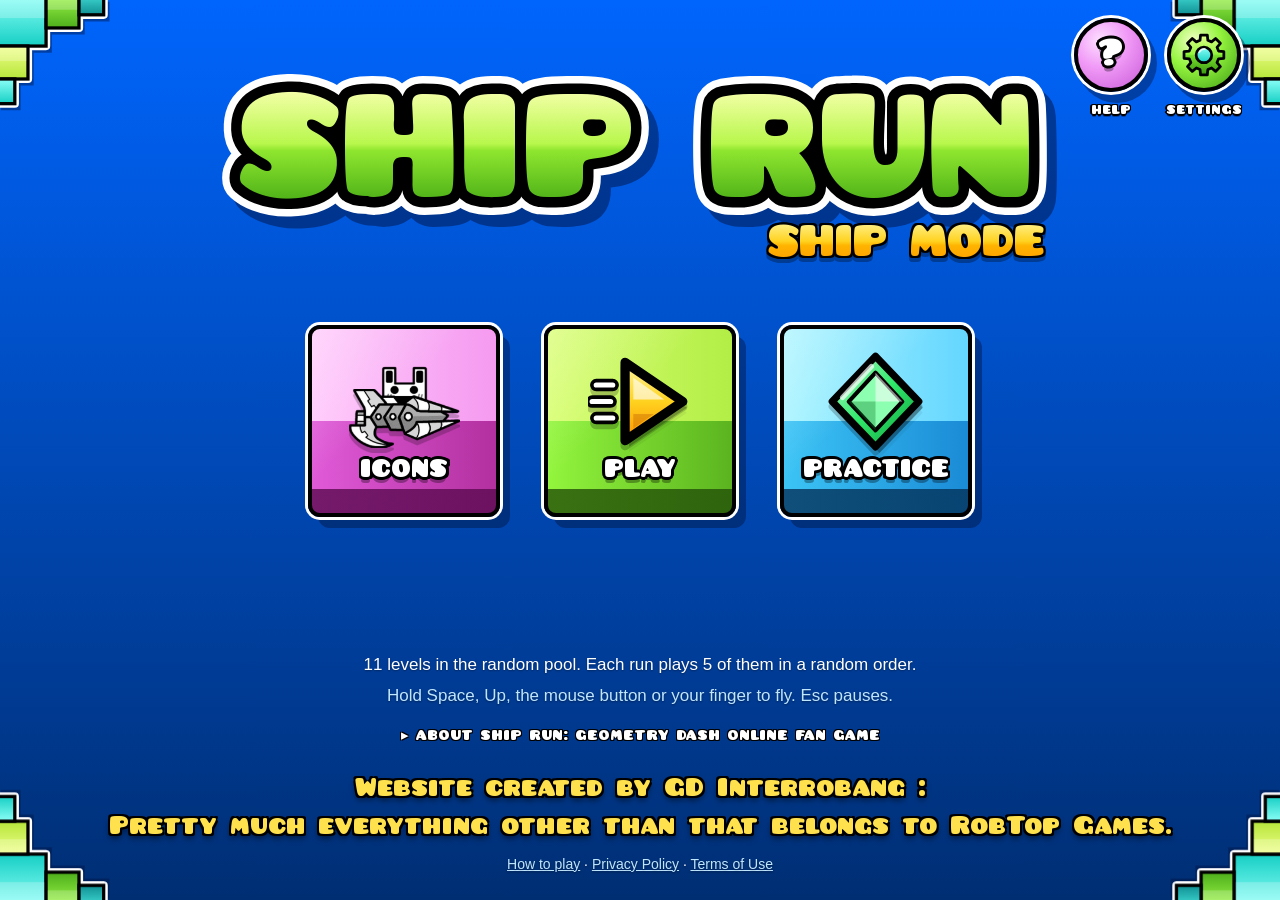
==== index.html @ 9f17880e "Original GD icons instead of SSOH; sharper High graphics - Icon kit: Geometry Dash's original cubes " ====
<!doctype html>
<html lang="en">
<head>
<meta charset="utf-8">
<meta name="viewport" content="width=device-width, initial-scale=1, viewport-fit=cover">
<title>Ship Run – Geometry Dash Online Fan Game | Play Free, No Download</title>
<meta name="description" content="Play Ship Run, a free Geometry Dash online fan game built around GD ship mode. No download, no login: play in your browser on PC, Chromebook, Mac or phone, with practice mode and a level editor.">
<meta name="keywords" content="geometry dash, geometry dash online, gd online, geometry dash unblocked, geometry dash free, play geometry dash online free, geometry dash no download, geometry dash browser game, geometry dash web version, geometry dash lite online, geometry dash ship, geometry dash ship mode, gd ship, geometry dash fan game, geo dash, games like geometry dash, geometry dash level editor online, geometry dash practice mode, geometry dash chromebook, geometry dash pc free, rhythm platformer, ship game, ship run">
<link rel="canonical" href="https://ship-run.world/">
<meta name="theme-color" content="#0065fd">
<link rel="icon" href="/favicon.ico" sizes="48x48">
<link rel="icon" href="/icon-192.png" type="image/png" sizes="192x192">
<link rel="apple-touch-icon" href="/apple-touch-icon.png">
<link rel="manifest" href="/manifest.webmanifest">
<link rel="preload" href="PUSAB___.ttf" as="font" type="font/ttf" crossorigin>
<!-- how the page looks when shared -->
<meta property="og:type" content="website">
<meta property="og:site_name" content="Ship Run">
<meta property="og:title" content="Ship Run – Geometry Dash Online Fan Game | Play Free, No Download">
<meta property="og:description" content="A free Geometry Dash online fan game built around GD ship mode. No download or login: play in your browser on PC, Chromebook or phone.">
<meta property="og:url" content="https://ship-run.world/">
<meta property="og:image" content="https://ship-run.world/og-image.png">
<meta property="og:image:width" content="1200">
<meta property="og:image:height" content="630">
<meta property="og:image:alt" content="The Ship Run main menu with the PLAY and PRACTICE buttons">
<meta name="twitter:card" content="summary_large_image">
<meta name="twitter:title" content="Ship Run – Geometry Dash Online Fan Game | Play Free, No Download">
<meta name="twitter:description" content="A free Geometry Dash online fan game built around GD ship mode. No download or login: play in your browser on PC, Chromebook or phone.">
<meta name="twitter:image" content="https://ship-run.world/og-image.png">
<!-- what search engines read about the game -->
<script type="application/ld+json">
{
  "@context": "https://schema.org",
  "@type": [
    "VideoGame",
    "WebApplication"
  ],
  "name": "Ship Run",
  "alternateName": "Ship Run: Geometry Dash online fan game",
  "url": "https://ship-run.world/",
  "description": "A free, unofficial Geometry Dash fan game built around GD ship mode. Fly random runs of levels, practice any level on its own, or build levels in the editor. Plays in the browser on PC, Chromebook, Mac and mobile, with no download or login.",
  "image": "https://ship-run.world/og-image.png",
  "genre": [
    "Rhythm platformer",
    "Arcade",
    "Platformer",
    "Music"
  ],
  "keywords": "geometry dash online, gd online, geometry dash unblocked, geometry dash free, geometry dash no download, geometry dash browser game, geometry dash ship mode, geometry dash fan game, games like geometry dash, geometry dash level editor, geometry dash practice mode, geometry dash chromebook",
  "playMode": "SinglePlayer",
  "gamePlatform": [
    "Web browser",
    "PC",
    "Chromebook",
    "Mac",
    "iOS",
    "Android"
  ],
  "applicationCategory": "GameApplication",
  "operatingSystem": "Any",
  "browserRequirements": "Requires JavaScript and HTML5 canvas",
  "inLanguage": "en",
  "isAccessibleForFree": true,
  "offers": {
    "@type": "Offer",
    "price": "0",
    "priceCurrency": "USD"
  },
  "author": {
    "@type": "Person",
    "name": "GD Interrobang"
  }
}
</script>
<script type="application/ld+json">
{
  "@context": "https://schema.org",
  "@type": "FAQPage",
  "mainEntity": [
    {
      "@type": "Question",
      "name": "Is Ship Run Geometry Dash online?",
      "acceptedAnswer": {
        "@type": "Answer",
        "text": "Ship Run is a free Geometry Dash online fan game, not the official game by RobTop Games. It plays like Geometry Dash ship mode and runs in your browser at ship-run.world."
      }
    },
    {
      "@type": "Question",
      "name": "Is Ship Run free?",
      "acceptedAnswer": {
        "@type": "Answer",
        "text": "Yes. Ship Run is completely free, with no ads, no in-app purchases and no account."
      }
    },
    {
      "@type": "Question",
      "name": "Do I need to download anything?",
      "acceptedAnswer": {
        "@type": "Answer",
        "text": "No. Ship Run is an HTML5 browser game, so there is no download, install, extension or login. It works in Chrome, Edge, Firefox and Safari."
      }
    },
    {
      "@type": "Question",
      "name": "Can I play on a Chromebook, PC, Mac or phone?",
      "acceptedAnswer": {
        "@type": "Answer",
        "text": "Yes. Ship Run runs in the browser on Chromebooks, Windows PCs, Macs, iPhones, iPads and Android phones and tablets."
      }
    },
    {
      "@type": "Question",
      "name": "Is Ship Run Geometry Dash unblocked?",
      "acceptedAnswer": {
        "@type": "Answer",
        "text": "Ship Run runs straight from ship-run.world with no download or extension, so you can play wherever that site opens. Whether a school or work network allows it depends on that network's rules."
      }
    },
    {
      "@type": "Question",
      "name": "Does it have practice mode and a level editor?",
      "acceptedAnswer": {
        "@type": "Answer",
        "text": "Yes. Practice lets you replay any level on its own, and the level editor (turn on Dev Mode in Settings) has editor layers, Edit Group, Edit Object, color triggers and testing."
      }
    }
  ]
}
</script>
<style>
/* Ship Run, Geometry Dash look: blue gradient sky, green square buttons with a
   black outline and white ring, brown GD lists and popups, gold titles, and
   Pusab for nearly all text. The Pusab font file must sit next to this file. */
@font-face {
  font-family: 'Pusab';
  src: url('PUSAB___.ttf') format('truetype');
  font-display: swap;
}
:root {
  --sky-top: #0065fd;
  --sky-bottom: #002e73;
  --gold-top: #fffbb0;
  --gold-mid: #ffd21f;
  --gold-low: #ff9500;
  --brown-a: #a1582c;
  --brown-b: #c2723e;
  --cream: #ffe7c2;
  --f-gd: 'Pusab', 'Arial Black', sans-serif;
  --f-text: 'Helvetica Neue', Helvetica, Arial, sans-serif;
  color-scheme: dark;
}
* { box-sizing: border-box; }
html, body { height: 100%; }
body {
  margin: 0; overflow: hidden; color: #fff;
  font: 16px/1.4 var(--f-text);
  background: linear-gradient(180deg, var(--sky-top) 0%, var(--sky-bottom) 100%) fixed;
}
[hidden] { display: none !important; }
button { font: inherit; color: inherit; }
h1, h2, h3, p { margin: 0; }
#app { position: relative; height: 100%; }
.screen { position: absolute; inset: 0; display: flex; flex-direction: column; min-height: 0; }
.sprite { position: absolute; width: 0; height: 0; overflow: hidden; }

/* ---------- GD text ---------- */
.gd { font-family: var(--f-gd); font-weight: normal; letter-spacing: .01em; }
.o, .gd-btn, .tile-label, .round-cap, .mode-btn, .tab, .gd-row-name, .gd-toggle, .field-label, .toast, .move-label, #palName, #selCount, #rotVal, .act-btn, .sq-btn, .set-name {
  --ow: 2px;
  color: #fff;
  text-shadow:
    var(--ow) 0 0 #000, calc(-1 * var(--ow)) 0 0 #000, 0 var(--ow) 0 #000, 0 calc(-1 * var(--ow)) 0 #000,
    calc(.72 * var(--ow)) calc(.72 * var(--ow)) 0 #000, calc(-.72 * var(--ow)) calc(.72 * var(--ow)) 0 #000,
    calc(.72 * var(--ow)) calc(-.72 * var(--ow)) 0 #000, calc(-.72 * var(--ow)) calc(-.72 * var(--ow)) 0 #000,
    0 calc(2 * var(--ow)) 0 rgba(0, 0, 0, .32);
}
.gold {
  display: inline-block; font-family: var(--f-gd); color: transparent; text-shadow: none; line-height: 1.15;
  background: linear-gradient(180deg, var(--gold-top) 0%, var(--gold-mid) 46%, #ffb300 54%, var(--gold-low) 100%);
  -webkit-background-clip: text; background-clip: text;
  filter: drop-shadow(2px 0 0 #000) drop-shadow(-2px 0 0 #000) drop-shadow(0 2px 0 #000) drop-shadow(0 -2px 0 #000) drop-shadow(0 4px 0 rgba(0,0,0,.3));
}
[data-fit] { display: inline-block; white-space: nowrap; }

/* ---------- buttons ---------- */
.gd-btn {
  font-family: var(--f-gd); font-size: 15px; line-height: 1; white-space: nowrap; cursor: pointer;
  --ow: 1.6px; padding: 10px 16px 11px; border: 3px solid #000; border-radius: 12px;
  background: linear-gradient(180deg, #c8ff70 0%, #80e22c 47%, #5ec21b 53%, #3d9612 100%);
  box-shadow: inset 0 2px 0 rgba(255,255,255,.55), inset 0 -3px 0 rgba(0,0,0,.22), 0 4px 0 rgba(0,0,0,.35);
  transition: transform .14s cubic-bezier(.3,1.7,.5,1), filter .12s;
}
.gd-btn.blue { background: linear-gradient(180deg, #c4f7ff 0%, #52d4ff 47%, #2db4f0 53%, #167dc6 100%); }
.gd-btn.red  { background: linear-gradient(180deg, #ffb7aa 0%, #ff5d47 47%, #ec3a26 53%, #ad1f0e 100%); }
.gd-btn.gray { background: linear-gradient(180deg, #ffffff 0%, #d8d8d8 47%, #bdbdbd 53%, #858585 100%); }
.gd-btn.big { font-size: 19px; padding: 13px 22px 14px; border-radius: 14px; }
.gd-btn.small { font-size: 12px; padding: 7px 11px 8px; border-radius: 10px; --ow: 1.3px; }
.gd-btn:hover, .tile:hover, .round:hover, .pal-item:hover, .mode-btn:hover, .tab:hover, .back-btn:hover { filter: brightness(1.08); }
.gd-btn:active, .round:active, .pal-item:active, .back-btn:active { transform: scale(1.1); }
:focus-visible { outline: 3px solid #fff; outline-offset: 3px; }

.round {
  --r: 84px; width: var(--r); height: var(--r); padding: 0; border-radius: 50%; cursor: pointer; flex: none;
  display: grid; place-items: center; border: 4px solid #000;
  box-shadow: 0 0 0 3px #fff, 6px 8px 0 3px rgba(0, 12, 45, .38);
  background: radial-gradient(circle at 34% 28%, #fde0ff 0%, #f19af7 42%, #c75ad7 100%);
  transition: transform .14s cubic-bezier(.3,1.7,.5,1), filter .12s;
}
.round.green { background: radial-gradient(circle at 34% 28%, #efffc2 0%, #94f43e 42%, #3e9d13 100%); }
.round.blue  { background: radial-gradient(circle at 34% 28%, #e3fbff 0%, #5bd8ff 42%, #1789cf 100%); }
.round.dark  { background: rgba(0, 0, 0, .4); box-shadow: 0 0 0 3px rgba(255,255,255,.85); }
.round svg { width: calc(var(--r) * .62); height: calc(var(--r) * .62); overflow: visible; }
.round .lbl { font-family: var(--f-gd); font-size: calc(var(--r) * .2); }
.round-wrap { display: grid; justify-items: center; gap: 10px; }
.round-cap { font-family: var(--f-gd); font-size: 13px; --ow: 1.5px; }

.back-btn { width: 70px; height: 54px; padding: 0; border: 0; background: none; cursor: pointer; flex: none; transition: transform .14s cubic-bezier(.3,1.7,.5,1); }
.back-btn svg { width: 100%; height: 100%; overflow: visible; filter: drop-shadow(4px 5px 0 rgba(0, 12, 45, .38)); }

/* ---------- menu ---------- */
#scr-menu { align-items: center; overflow: auto; }
.corner { position: fixed; width: clamp(72px, 9vw, 132px); height: clamp(72px, 9vw, 132px); pointer-events: none; z-index: 0; }
.corner.tl { top: 0; left: 0; }
.corner.tr { top: 0; right: 0; transform: scaleX(-1); }
.corner.bl { bottom: 0; left: 0; transform: scaleY(-1); }
.corner.br { bottom: 0; right: 0; transform: scale(-1, -1); }
.menu-corner-right { position: absolute; top: 18px; right: clamp(16px, 3vw, 40px); z-index: 2; display: flex; gap: 18px; }
.menu-corner-right .round { --r: 74px; }
#btnPlay .tile-icon { animation: playPulse 1.6s ease-in-out infinite; transform-origin: 50% 50%; }
@keyframes playPulse { 0%, 100% { transform: scale(1); } 50% { transform: scale(1.08); } }
.tile.blue-face .tile-face { background:
    linear-gradient(180deg, transparent 87%, rgba(4, 50, 90, .8) 87%),
    linear-gradient(135deg, rgba(255,255,255,.26) 0%, rgba(255,255,255,0) 42%),
    linear-gradient(90deg, #a9f4ff, #64d6ff) top / 100% 50% no-repeat,
    linear-gradient(90deg, #3cc4f5, #1a8bd6) bottom / 100% 50% no-repeat; }
.tile.orange-face .tile-face { background:
    linear-gradient(180deg, transparent 87%, rgba(100, 40, 4, .8) 87%),
    linear-gradient(135deg, rgba(255,255,255,.26) 0%, rgba(255,255,255,0) 42%),
    linear-gradient(90deg, #ffe08a, #ffbd4a) top / 100% 50% no-repeat,
    linear-gradient(90deg, #ffa22e, #e0700f) bottom / 100% 50% no-repeat; }
.set-list { display: grid; gap: 0; border: 4px solid #000; border-radius: 14px; overflow: hidden; }
.set-row { display: grid; grid-template-columns: auto minmax(0, 1fr); gap: 4px 14px; align-items: center; padding: 12px 14px; background: var(--brown-a); cursor: pointer; }
.set-row:nth-child(even) { background: var(--brown-b); }
.set-row + .set-row { border-top: 3px solid rgba(0,0,0,.28); }
.set-row .gd-check { grid-row: span 2; width: 38px; height: 38px; }
.set-name { font-family: var(--f-gd); font-size: 16px; --ow: 1.7px; }
.set-desc { font: 14px/1.35 var(--f-text); color: var(--cream); text-shadow: 0 1px 0 rgba(0,0,0,.45); }
.lv-grid { display: grid; grid-template-columns: 120px minmax(0, 1fr); gap: 18px; align-items: start; }
.lv-side { display: grid; gap: 8px; justify-items: center; text-align: center; }
.lv-side .gold { font-size: 20px; }
.lv-side svg { width: 64px; height: 64px; overflow: visible; }
.lv-side img { width: 70px; height: auto; image-rendering: auto; }
.lv-side .o { font-family: var(--f-gd); font-size: 12px; --ow: 1.4px; }
.lv-main { display: grid; gap: 12px; min-width: 0; }
.gd-pop.wide { width: min(760px, 100%); }
@media (max-width: 600px) { .lv-grid { grid-template-columns: minmax(0, 1fr); } .lv-side { grid-auto-flow: column; justify-content: center; gap: 18px; } }
.logo { position: relative; z-index: 1; width: min(860px, 86vw); margin-top: clamp(26px, 7vh, 70px); display: grid; }
.logo svg { width: 100%; height: auto; display: block; overflow: visible; }
.subtitle { justify-self: end; font-size: clamp(22px, 4vw, 48px); margin: -.62em 3% 0 0; }
.tiles { position: relative; z-index: 1; display: flex; flex-wrap: wrap; justify-content: center; gap: clamp(22px, 3.4vw, 54px); margin-top: clamp(28px, 6vh, 64px); padding-inline: 16px; }
.tile {
  --t: clamp(136px, 15vw, 198px); width: var(--t); height: var(--t); flex: none;
  position: relative; padding: 0; border: 0; background: none; cursor: pointer;
  transition: transform .14s cubic-bezier(.3,1.7,.5,1), filter .12s;
}
.tile:active { transform: scale(1.08); }
.tile::before { content: ''; position: absolute; inset: 0; transform: translate(10px, 11px); border-radius: 12px; background: rgba(0, 12, 45, .38); }
.tile-face {
  position: absolute; inset: 0; border-radius: 12px; border: 4px solid #000; box-shadow: 0 0 0 3px #fff; overflow: hidden;
  display: grid; grid-template-rows: minmax(0, 1fr) auto; justify-items: center; align-items: center; padding: 9% 6% 15%;
  background:
    linear-gradient(180deg, transparent 87%, rgba(35, 80, 8, .8) 87%),
    linear-gradient(135deg, rgba(255,255,255,.24) 0%, rgba(255,255,255,0) 42%),
    linear-gradient(90deg, #d8fe72, #b2ee46) top / 100% 50% no-repeat,
    linear-gradient(90deg, #93f53d, #5bb41f) bottom / 100% 50% no-repeat;
}
.tile-icon { width: 64%; height: 100%; max-height: 100%; overflow: visible; filter: drop-shadow(0 5px 0 rgba(0,0,0,.22)); }
.tile-label { font-family: var(--f-gd); font-size: calc(var(--t) * .14); --ow: calc(var(--t) * .015); line-height: 1; }
.menu-foot { position: relative; z-index: 1; margin-top: auto; padding: 36px 16px calc(26px + env(safe-area-inset-bottom, 0px)); display: grid; gap: 6px; text-align: center; font: 17px/1.45 var(--f-text); text-shadow: 0 1px 2px rgba(0,0,0,.4); }
.menu-foot .keys { color: #bfe6ff; }
h1.logo { margin-bottom: 0; font: inherit; }
.about { justify-self: center; width: min(720px, 100%); margin-top: 6px; text-align: left; }
.about summary { cursor: pointer; text-align: center; font-family: var(--f-gd); font-size: 15px; color: #fff; list-style: none; padding: 6px 0; text-shadow: 0 0 0 #000, 1px 1px 0 #000, -1px -1px 0 #000, 1px -1px 0 #000, -1px 1px 0 #000; }
.about summary::-webkit-details-marker { display: none; }
.about summary::before { content: '\25B8  '; }
.about[open] summary::before { content: '\25BE  '; }
.about[open] { background: rgba(0, 20, 60, .55); border: 2px solid rgba(255,255,255,.25); border-radius: 12px; padding: 4px 18px 12px; }
.about h2 { margin: 6px 0; font-family: var(--f-gd); font-size: 18px; color: #ffe14d; font-weight: normal; text-shadow: 0 0 0 #000, 1px 1px 0 #000, -1px -1px 0 #000, 1px -1px 0 #000, -1px 1px 0 #000; }
.about p { margin: 8px 0; font-size: 15px; }
.about a { color: #8bfff7; }
.about .small { font-size: 13px; color: #bfe6ff; }
.about ul { margin: 8px 0; padding-left: 20px; font-size: 15px; }
.about-faq { margin: 8px 0; font-size: 15px; }
.about-faq dt { font-weight: 700; color: #ffe14d; margin-top: 8px; }
.about-faq dd { margin: 2px 0 0; }
.menu-foot .foot-links { margin: 2px 0 0; font-size: 14px; }
#modalBody a { color: #8bfff7; }
#modalBody p.small { text-align: center; font-size: 14px; }
.menu-foot .foot-links a { color: #bfe6ff; }
.menu-foot .credit { margin: 10px 0 0; font-family: var(--f-gd); font-size: clamp(16px, 3.2vw, 28px); line-height: 1.35; color: #ffe14d; text-shadow: 0 0 0 #000, 2px 2px 0 #000, -2px -2px 0 #000, 2px -2px 0 #000, -2px 2px 0 #000, 0 4px 6px rgba(0,0,0,.6); overflow-wrap: anywhere; }

/* ---------- icon kit (looks like GDBrowser's) ---------- */
.tile.pink-face .tile-face { background:
    linear-gradient(180deg, transparent 87%, rgba(90, 10, 80, .8) 87%),
    linear-gradient(135deg, rgba(255,255,255,.26) 0%, rgba(255,255,255,0) 42%),
    linear-gradient(90deg, #ffc8fb, #f59af0) top / 100% 50% no-repeat,
    linear-gradient(90deg, #e05ad8, #b2309f) bottom / 100% 50% no-repeat; }
#kitTileIcon { width: 74%; height: 100%; }
#scr-icons { overflow: auto; background: radial-gradient(ellipse at 50% 30%, #a3a3a3 0%, #8a8a8a 45%, #666 100%); }
.kit-head { position: relative; display: grid; grid-template-columns: 80px minmax(0, 1fr) 80px; align-items: center; gap: 8px; padding: 14px 16px 0; }
.kit-head h2 { text-align: center; min-width: 0; }
.kit-head .gold { font-size: clamp(30px, 5vw, 54px); }
.kit-info { position: absolute; top: 14px; right: 20px; margin: 0; display: grid; gap: 4px; font: 22px/1.25 var(--f-text); color: #fff; text-shadow: 0 2px 2px rgba(0,0,0,.45); text-align: left; }
.kit-info div { white-space: nowrap; }
.kit-stage { position: relative; display: grid; place-items: center; height: 150px; margin-top: 8px; }
#kitPreview { width: min(420px, 92vw); height: 150px; display: block; }
.kit-floor { position: absolute; left: 10%; right: 10%; bottom: 2px; height: 2px; background: linear-gradient(90deg, transparent, rgba(255,255,255,.85) 20%, rgba(255,255,255,.85) 80%, transparent); }
.kit-row { display: flex; flex-wrap: wrap; justify-content: center; gap: 14px; padding: 14px 16px 0; }
.kit-row .round { --r: 58px; box-shadow: 0 0 0 2px #fff, 2px 5px 0 1px rgba(0,0,0,.3); }
.kit-gap { width: 16px; }
.round.gray { background: radial-gradient(circle at 34% 28%, #ffffff 0%, #d2d2d2 42%, #8d8d8d 100%); }
.round.cyan { background: radial-gradient(circle at 34% 28%, #e3fdff 0%, #5fe2ef 42%, #1aa4b5 100%); }
.kit-form canvas { width: 78%; height: 78%; display: block; }
.kit-main { display: flex; justify-content: center; align-items: flex-start; gap: 18px; padding: 18px 16px 10px; }
.kit-side { display: grid; gap: 12px; padding-top: 30px; }
.kit-palette { width: 74px; height: 64px; padding: 0; border: 0; background: none; cursor: pointer; transition: transform .14s cubic-bezier(.3,1.7,.5,1); }
.kit-palette svg { width: 100%; height: 100%; overflow: visible; filter: drop-shadow(2px 5px 0 rgba(0,0,0,.3)); }
.kit-palette:hover { transform: scale(1.06); }
.kit-palette[aria-pressed="true"] { transform: scale(1.1) rotate(-8deg); }
.kit-box { width: min(800px, 100%); min-width: 0; background: rgba(40, 40, 40, .72); border-radius: 8px; box-shadow: inset 0 3px 0 rgba(255,255,255,.12), 0 6px 14px rgba(0,0,0,.25); }
.kit-grid { display: grid; grid-template-columns: repeat(auto-fill, minmax(60px, 1fr)); gap: 4px; padding: 14px 18px; height: min(46vh, 420px); overflow: auto; }
.kit-icon { position: relative; aspect-ratio: 1.15; padding: 0; border: 0; border-radius: 6px; background: none; cursor: pointer; }
.kit-icon:hover { background: rgba(255,255,255,.1); }
.kit-icon[aria-pressed="true"] { background: rgba(255,255,255,.18); box-shadow: inset 0 0 0 2px rgba(255,255,255,.85); }
.kit-icon canvas { width: 100%; height: 100%; display: block; }
.kit-icon .kit-def { position: absolute; inset: auto 0 1px; font-family: var(--f-gd); font-size: 8px; text-align: center; }
.kit-colors { padding: 14px 18px 12px; display: grid; gap: 14px; justify-items: center; }
.kit-colors[hidden] { display: none; }
.kit-slots { display: flex; gap: 20px; justify-content: center; align-items: center; }
.kit-slot { position: relative; width: 40px; height: 40px; padding: 0; border: 2px solid #000; border-radius: 50%; cursor: pointer; font-family: var(--f-gd); font-size: 15px; color: #fff;
  text-shadow: 0 0 0 #000, 1px 1px 0 #000, -1px -1px 0 #000, 1px -1px 0 #000, -1px 1px 0 #000; box-shadow: inset 0 -4px 0 rgba(0,0,0,.25); }
.kit-slot[hidden] { display: none; }
.kit-swatches { display: flex; flex-wrap: wrap; justify-content: center; gap: 10px 16px; }
.kit-block { display: grid; grid-template-columns: repeat(4, 30px); gap: 4px; }
.kit-bottom { display: flex; flex-wrap: wrap; justify-content: center; gap: 4px; width: 100%; }
.kit-bottom .kit-color:nth-child(4) { margin-right: 12px; }
.kit-color { position: relative; width: 30px; height: 30px; padding: 0; border: 1px solid rgba(0,0,0,.6); border-radius: 2px; cursor: pointer; }
.kit-color:hover { filter: brightness(1.12); }
/* the corner brackets around the chosen color (and the chosen color slot) */
.kit-color[aria-pressed="true"]::after, .kit-slot[aria-pressed="true"]::after { content: ''; position: absolute; inset: -6px; border: 3px solid #fff;
  -webkit-mask: conic-gradient(at 9px 9px, transparent 75%, #000 0) 0 0 / calc(100% - 9px) calc(100% - 9px);
          mask: conic-gradient(at 9px 9px, transparent 75%, #000 0) 0 0 / calc(100% - 9px) calc(100% - 9px); }
.kit-color[aria-pressed="true"]::after { inset: -5px; border-width: 2px; }
.kit-glow { display: flex; align-items: center; gap: 8px; cursor: pointer; font-family: var(--f-gd); font-size: 13px; --ow: 1.4px; }
.kit-glow .gd-check { width: 28px; height: 28px; }
.kit-glow[hidden] { display: none; }
.kit-hint { margin: 0; font: 15px var(--f-text); color: rgba(255,255,255,.75); }
.kit-credit { margin: 0; padding: 10px 16px 30px; text-align: center; font: 15px/1.45 var(--f-text); color: #fff; text-shadow: 0 1px 2px rgba(0,0,0,.5); }
.kit-credit a { color: #e3f6ff; }
@media (max-width: 1100px) { .kit-info { position: static; justify-self: center; grid-column: 1 / -1; font-size: 16px; grid-template-columns: repeat(2, auto); gap: 2px 18px; } }
@media (max-width: 640px) {
  .kit-main { flex-direction: column; align-items: stretch; padding-top: 12px; }
  .kit-side { padding: 0; justify-content: center; }
  .kit-palette { width: 60px; height: 52px; }
  .kit-block { grid-template-columns: repeat(4, 26px); }
  .kit-color { width: 26px; height: 26px; }
  .kit-info { grid-template-columns: auto; }
}

/* ---------- pages ---------- */
.page { overflow: auto; }
.gd-head { position: relative; z-index: 2; display: grid; grid-template-columns: 80px minmax(0, 1fr) 80px; align-items: center; gap: 8px; padding: 16px 16px 4px; }
.gd-head h2 { justify-self: stretch; text-align: center; min-width: 0; }
.gd-head h2 .gold { font-size: clamp(30px, 5vw, 48px); }
.gd-head .head-side { justify-self: end; }
.page-body { position: relative; z-index: 1; width: 100%; max-width: 940px; margin: 0 auto; padding: 14px 16px 48px; display: grid; gap: 26px; align-content: start; }
.page-note { text-align: center; font: 17px/1.45 var(--f-text); text-shadow: 0 1px 2px rgba(0,0,0,.4); }

.gd-list { border: 5px solid #000; border-radius: 18px; overflow: hidden; background: var(--brown-a); box-shadow: 0 10px 0 rgba(0, 12, 45, .38); }
.gd-list-head { padding: 10px 16px 12px; text-align: center; background: linear-gradient(180deg, #e3965a, #b9672f); border-bottom: 4px solid #000; }
.gd-list-head .gold { font-size: 24px; }
.gd-row { display: flex; flex-wrap: wrap; align-items: center; gap: 12px 16px; padding: 16px 20px; background: var(--brown-a); border-bottom: 3px solid rgba(0,0,0,.28); }
.gd-row:nth-child(even) { background: var(--brown-b); }
.gd-row:last-child { border-bottom: 0; }
.gd-row-main { flex: 1 1 230px; min-width: 0; display: grid; gap: 6px; }
.gd-row-name { font-family: var(--f-gd); font-size: 24px; line-height: 1.1; overflow-wrap: anywhere; }
.gd-row-meta { font-family: var(--f-gd); font-size: 13px; color: var(--cream); text-shadow: 0 2px 0 rgba(0,0,0,.35); }
.gd-row-actions { display: flex; flex-wrap: wrap; gap: 8px; align-items: center; }
.gd-empty { padding: 28px 20px; text-align: center; font: 17px var(--f-text); }

.gd-panel {
  position: relative; display: grid; gap: 14px; padding: 24px 26px; border-radius: 24px; border: 5px solid #000;
  background: linear-gradient(180deg, #b96a3a, #9b4e22);
  box-shadow: inset 0 0 0 4px #e8a265, inset 0 0 0 8px #7a3a14, 0 10px 0 rgba(0, 12, 45, .38);
}
.gd-panel h3 { text-align: center; }
.gd-panel h3 .gold { font-size: 24px; }
.gd-panel p:not([class]) { text-align: center; font: 16px/1.45 var(--f-text); text-shadow: 0 1px 0 rgba(0,0,0,.45); }
.gd-panel .center { justify-self: center; }
.status { font-family: var(--f-gd); font-size: 14px; text-align: center; text-shadow: 1.6px 0 0 #000, -1.6px 0 0 #000, 0 1.6px 0 #000, 0 -1.6px 0 #000, 1.1px 1.1px 0 #000, -1.1px 1.1px 0 #000, 1.1px -1.1px 0 #000, -1.1px -1.1px 0 #000; }
.status[data-state="changed"] { color: #ffe14d; }
.status[data-state="same"] { color: #9dff5c; }
.btn-row { display: flex; flex-wrap: wrap; gap: 10px; justify-content: center; align-items: center; }

.gd-toggle { display: inline-flex; align-items: center; gap: 10px; font-family: var(--f-gd); font-size: 13px; cursor: pointer; --ow: 1.5px; }
.gd-check {
  appearance: none; -webkit-appearance: none; width: 30px; height: 30px; margin: 0; flex: none; cursor: pointer;
  border: 3px solid #000; border-radius: 8px; background: linear-gradient(180deg, #ffffff, #c4c4c4);
  box-shadow: inset 0 -3px 0 rgba(0,0,0,.2), 0 3px 0 rgba(0,0,0,.3);
}
.gd-check:checked {
  background:
    url("data:image/svg+xml,%3Csvg xmlns='http://www.w3.org/2000/svg' viewBox='0 0 30 30'%3E%3Cpath d='M5 15.5 L12 22.5 L25.5 6.5' fill='none' stroke='%23000' stroke-width='8.5' stroke-linecap='round' stroke-linejoin='round'/%3E%3Cpath d='M5 15.5 L12 22.5 L25.5 6.5' fill='none' stroke='%236dff3a' stroke-width='4.2' stroke-linecap='round' stroke-linejoin='round'/%3E%3C/svg%3E") center / 92% no-repeat,
    linear-gradient(180deg, #ffffff, #c4c4c4);
}
.gd-input {
  font-family: var(--f-gd); font-size: 15px; color: #fff; width: 100%; min-width: 0;
  padding: 8px 10px; border: 3px solid #000; border-radius: 10px; background: rgba(0, 0, 0, .38);
  box-shadow: inset 0 3px 0 rgba(0,0,0,.25);
}
select.gd-input { cursor: pointer; }
.gd-input option { background: #3a1b08; color: #fff; }
.field { display: grid; gap: 5px; min-width: 0; }
.field-label { font-family: var(--f-gd); font-size: 12px; --ow: 1.4px; }

/* ---------- popups ---------- */
.modal { position: fixed; inset: 0; z-index: 30; display: grid; place-items: center; padding: 16px; background: rgba(0, 0, 0, .5); }
.gd-pop { width: min(580px, 100%); max-height: calc(100vh - 32px); overflow: auto; }
.gd-pop > h2 { text-align: center; }
.gd-pop > h2 .gold { font-size: 30px; }
#modalBody { display: grid; gap: 14px; }
.gd-pop textarea { width: 100%; resize: vertical; font: 12px/1.5 ui-monospace, Menlo, Consolas, monospace; color: #fff; background: rgba(0,0,0,.4); border: 3px solid #000; border-radius: 10px; padding: 10px; }
.keys-list { display: grid; grid-template-columns: auto minmax(0, 1fr); gap: 8px 16px; align-items: baseline; }
.keys-list dt { font-family: var(--f-gd); font-size: 13px; color: #ffe14d; text-shadow: 0 2px 0 rgba(0,0,0,.4); white-space: nowrap; }
.keys-list dd { margin: 0; font: 15px/1.4 var(--f-text); text-shadow: 0 1px 0 rgba(0,0,0,.45); }
.warn-list { margin: 0; padding-left: 20px; display: grid; gap: 6px; font: 15px/1.4 var(--f-text); color: #fff3a8; text-shadow: 0 1px 0 rgba(0,0,0,.5); }
.stats-line { font-family: var(--f-gd); font-size: 13px; color: var(--cream); text-align: center; text-shadow: 1.5px 0 0 #000, -1.5px 0 0 #000, 0 1.5px 0 #000, 0 -1.5px 0 #000, 1px 1px 0 #000, -1px -1px 0 #000, 1px -1px 0 #000, -1px 1px 0 #000; }
.ok-line { font-family: var(--f-gd); font-size: 13px; color: #9dff5c; text-align: center; text-shadow: 1.5px 0 0 #000, -1.5px 0 0 #000, 0 1.5px 0 #000, 0 -1.5px 0 #000, 1px 1px 0 #000, -1px -1px 0 #000, 1px -1px 0 #000, -1px 1px 0 #000; }
body[data-screen="editor"] .toast { bottom: 250px; }
.toast {
  position: fixed; z-index: 40; left: 50%; bottom: calc(22px + env(safe-area-inset-bottom, 0px)); transform: translateX(-50%);
  max-width: calc(100% - 32px); padding: 12px 20px; border-radius: 14px; background: rgba(0, 0, 0, .75);
  font-family: var(--f-gd); font-size: 15px; line-height: 1.35; text-align: center; --ow: 1.5px; pointer-events: none;
}
body .toast.over { top: calc(10px + env(safe-area-inset-top, 0px)); bottom: auto; width: max-content; background: rgba(0, 0, 0, .9); }   /* while EDIT GROUP / EDIT OBJECT are open */
body .toast.over.under { top: auto; bottom: calc(10px + env(safe-area-inset-bottom, 0px)); }     /* placeToast(): the bottom hides fewer of their buttons */

/* ---------- hack menu (dev mode, Tab) ---------- */
#hackMenu { position: fixed; inset: 0; z-index: 900; pointer-events: none; font: 12px/1.2 Arial, Helvetica, sans-serif; color: #eee; }
#hackMenu[hidden] { display: none; }
.hk-hint { position: absolute; bottom: 8px; left: 50%; transform: translateX(-50%); margin: 0; padding: 3px 10px; background: rgba(0, 0, 0, .7); border-radius: 4px; font-size: 11px; letter-spacing: .04em; white-space: nowrap; color: #ccc; }
.hk-win { position: absolute; width: 168px; pointer-events: auto; background: rgba(24, 24, 28, .94); box-shadow: 0 4px 14px rgba(0, 0, 0, .55); border-radius: 3px; overflow: hidden; }
.hk-head { margin: 0; padding: 5px 8px; font-size: 13px; font-weight: bold; text-align: center; background: var(--hk); color: #fff; text-shadow: 0 1px 1px rgba(0, 0, 0, .5); cursor: grab; user-select: none; -webkit-user-select: none; touch-action: none; }
.hk-head:active { cursor: grabbing; }
.hk-body { display: grid; padding: 2px 0 3px; }
.hk-row { display: flex; align-items: center; justify-content: space-between; gap: 6px; width: 100%; margin: 0; padding: 3px 8px 3px 10px; border: 0; border-left: 3px solid transparent; background: none; color: #ddd; font: inherit; text-align: left; cursor: pointer; }
.hk-row:hover { background: rgba(255, 255, 255, .08); }
.hk-row i { flex: none; width: 10px; height: 10px; border: 1px solid #777; border-radius: 2px; }
.hk-row.on { border-left-color: var(--hk); color: #fff; }
.hk-row.on i { background: var(--hk); border-color: var(--hk); }
.hk-act span::before { content: '▸ '; color: var(--hk); }
.hk-in { cursor: default; }
.hk-in input { width: 58px; margin-left: auto; padding: 1px 4px; border: 1px solid #555; border-radius: 2px; background: #111; color: #fff; font: inherit; }
.hk-in b { font-weight: normal; color: #aaa; }
.hk-presets { display: grid; grid-template-columns: repeat(6, 1fr); gap: 2px; padding: 3px 8px 2px 10px; }
.hk-presets button { min-width: 0; padding: 1px 0; border: 1px solid #444; border-radius: 2px; background: #222; color: #ccc; font: 11px Arial, sans-serif; cursor: pointer; }
.hk-presets button:hover { background: #333; }
.hk-presets button.on { border-color: var(--hk); color: #fff; }

/* ---------- play ---------- */
#scr-play { background: #00225e; }
.stage { position: relative; flex: 1; min-height: 0; display: grid; place-items: center; touch-action: none; user-select: none; -webkit-user-select: none; }
.frame { position: relative; --u: 1px; cursor: pointer; }
#game { display: block; }
.hud { position: absolute; inset: 0; pointer-events: none; }
.hud-progress { position: absolute; top: calc(var(--u) * 8); left: 50%; transform: translateX(-50%); width: 46%; display: flex; align-items: center; gap: calc(var(--u) * 8); }
.progress { flex: 1; height: calc(var(--u) * 10); border: calc(var(--u) * 2.2) solid #000; border-radius: 99px; overflow: hidden; background: rgba(0, 0, 0, .45); box-shadow: 0 0 0 calc(var(--u) * 1.2) rgba(255,255,255,.8); }
.progress-fill { height: 100%; width: 0; background: linear-gradient(180deg, #c7ff8a, #59e021 55%, #34b30f); }
#hudPct { font-family: var(--f-gd); font-size: calc(var(--u) * 13); --ow: calc(var(--u) * 1.7); min-width: 3.4em; }
.hud-level { position: absolute; top: calc(var(--u) * 9); left: calc(var(--u) * 10); font-family: var(--f-gd); font-size: calc(var(--u) * 10); --ow: calc(var(--u) * 1.4); }
.hud-status { position: absolute; top: calc(var(--u) * 24); left: calc(var(--u) * 10); display: grid; justify-items: start; gap: calc(var(--u) * 3); }
.hud-labels { display: grid; justify-items: start; gap: calc(var(--u) * 2); font-family: var(--f-gd); font-size: calc(var(--u) * 8); --ow: calc(var(--u) * 1.2); opacity: .9; }
.hud-labels:empty { display: none; }
.hud-labels .hit { color: #ff6b5c; }
.hk-dot { display: block; width: calc(var(--u) * 7); height: calc(var(--u) * 7); border-radius: 50%; background: #3fe05a; box-shadow: 0 0 0 calc(var(--u) * 1.2) #000; }
.hk-dot.red { background: #ff3b3b; }
.hud-noclip { font-family: var(--f-gd); font-size: calc(var(--u) * 9); color: #ff6b5c; text-shadow: 0 0 0 #000, 1px 1px 0 #000, -1px -1px 0 #000, 1px -1px 0 #000, -1px 1px 0 #000; }
.pause-btn { position: absolute; top: calc(var(--u) * 6); right: calc(var(--u) * 8); --r: calc(var(--u) * 28); pointer-events: auto; }
.pause-btn svg { width: calc(var(--r) * .72); height: calc(var(--r) * .72); }
.overlay { position: absolute; inset: 0; display: grid; place-items: center; align-content: center; gap: calc(var(--u) * 12); padding: calc(var(--u) * 14); background: rgba(0, 0, 0, .38); cursor: default; }
.gd-dark { background: rgba(0, 0, 0, .62); border-radius: 22px; }
.pause-card, .done-card { display: grid; justify-items: center; gap: calc(var(--u) * 14); padding: calc(var(--u) * 16) calc(var(--u) * 24); width: min(calc(var(--u) * 330), 100%); }
.pause-title { font-family: var(--f-gd); font-size: calc(var(--u) * 20); --ow: calc(var(--u) * 2); }
.pause-bar { display: flex; align-items: center; gap: calc(var(--u) * 8); width: 100%; }
.pause-bar .o { font-family: var(--f-gd); font-size: calc(var(--u) * 12); }
.round-row { display: flex; justify-content: center; gap: calc(var(--u) * 18); }
.round-row .round { --r: calc(var(--u) * 52); }
.round-row .round-cap { font-size: calc(var(--u) * 9); --ow: calc(var(--u) * 1.2); }
.done-title { font-size: calc(var(--u) * 34); }
.done-line { font-family: var(--f-gd); font-size: calc(var(--u) * 13); --ow: calc(var(--u) * 1.6); }

/* ---------- editor (laid out like the Geometry Dash editor) ---------- */
#scr-editor { display: grid; grid-template-rows: minmax(0, 1fr) auto; grid-template-columns: minmax(0, 1fr); background: #000; }
.ed-view { position: relative; min-height: 0; overflow: hidden; container-type: size; }      /* its height picks the short-canvas layout further down */
#edCanvas { position: absolute; inset: 0; touch-action: none; cursor: crosshair; }
#edCanvas[data-mode="edit"] { cursor: default; }
#edCanvas[data-mode="delete"] { cursor: not-allowed; }
#edCanvas[data-mode="view"], #edCanvas[data-pan] { cursor: grab; }
.ed-ui { position: absolute; z-index: 2; }
.round.lime { background: radial-gradient(circle at 34% 28%, #fbffd0 0%, #dcf53c 42%, #84b40f 100%); }
.round.cyan { background: radial-gradient(circle at 34% 28%, #e0ffff 0%, #45e6f2 42%, #0f9fb8 100%); }
.round:disabled { filter: grayscale(.9) brightness(.62); cursor: default; transform: none; }
.ed-view .round { box-shadow: 0 0 0 3px #fff, 3px 5px 0 3px rgba(0, 0, 0, .45); }

.ed-tl { top: 14px; left: 16px; display: flex; gap: 16px; align-items: center; }
.ed-tl .round { --r: 58px; }
.ed-tl .round.small { --r: 46px; }
.ed-top { top: 16px; left: 50%; transform: translateX(-50%); width: min(500px, 36%); display: grid; gap: 6px; justify-items: center; }
#edName { font-family: var(--f-gd); font-size: 18px; max-width: 100%; overflow: hidden; text-overflow: ellipsis; white-space: nowrap; }
.ed-warn { max-width: 100%; padding: 6px 12px; border-radius: 10px; background: rgba(0,0,0,.6); font: 700 13px/1.35 var(--f-text); color: #ffe14d; text-align: center; cursor: pointer; }
.ed-tr { top: 14px; right: 16px; z-index: 3; display: flex; gap: 14px; align-items: center; }      /* over the action buttons, so pause stays reachable on any canvas */
.ed-tr .round { --r: 60px; position: relative; }
.ed-tr .round.small { --r: 40px; }
.ed-tr .round .lbl { font-size: 22px; --ow: 2px; }
.badge { position: absolute; top: -8px; right: -8px; min-width: 26px; height: 26px; padding: 0 6px; display: grid; place-items: center; border-radius: 13px; border: 3px solid #000; background: #ff4a3a; font-family: var(--f-gd); font-size: 12px; color: #fff; }

.ed-left { left: 18px; top: 100px; display: grid; gap: 16px; justify-items: center; }
.ed-left .round { --r: 52px; }
.ed-left .round.big { --r: 78px; }
.ed-left .round svg { width: calc(var(--r) * .6); height: calc(var(--r) * .6); }
.ed-left .round-cap { font-size: 11px; margin-top: -8px; }

.ed-actions { right: 16px; top: 92px; display: grid; grid-template-columns: repeat(3, 76px); gap: 9px; }
.act-btn {
  height: 60px; padding: 3px 4px; cursor: pointer; display: grid; place-items: center;
  font-family: var(--f-gd); font-size: 12.5px; line-height: 1.08; --ow: 1.5px;
  border: 3px solid #000; border-radius: 10px;
  box-shadow: inset 0 0 0 2px rgba(255,255,255,.5), inset 0 -5px 0 rgba(0,0,0,.22), 0 4px 0 rgba(0,0,0,.45);
  transition: transform .14s cubic-bezier(.3,1.7,.5,1), filter .12s;
}
.act-btn:hover { filter: brightness(1.1); }
.act-btn:active { transform: scale(1.1); }
.act-btn:disabled { filter: grayscale(.85) brightness(.6); cursor: default; transform: none; }
.c-purple { background: linear-gradient(180deg, #f0b8ff 0%, #c46ee0 50%, #9a3fbd 100%); }
.c-teal   { background: linear-gradient(180deg, #a6f6ff 0%, #2bbccc 50%, #138597 100%); }
.c-orange { background: linear-gradient(180deg, #ffd29a 0%, #f0913a 50%, #c15f14 100%); }
.c-green  { background: linear-gradient(180deg, #d4ff8f 0%, #7fd92f 50%, #4a9e16 100%); }
.c-blue   { background: linear-gradient(180deg, #b9d6ff 0%, #4e8cf2 50%, #2a5cc4 100%); }
.c-red    { background: linear-gradient(180deg, #ffb5a8 0%, #f2533f 50%, #b5241a 100%); }
.c-mauve  { background: linear-gradient(180deg, #f6cde0 0%, #bd7fa0 50%, #8d5072 100%); }
.c-slate  { background: linear-gradient(180deg, #d0dcf0 0%, #8193b8 50%, #56668c 100%); }
/* the editor layer row under GO TO LAYER: blue arrow = ALL, pink arrows step the layer, the number locks it */
.layer-row { grid-column: 1 / -1; display: flex; align-items: center; justify-content: flex-end; gap: 4px; height: 44px; }
.layer-arrow { flex: none; width: 32px; height: 42px; padding: 0; border: 0; background: none; cursor: pointer; transition: transform .14s cubic-bezier(.3,1.7,.5,1); }
.layer-arrow svg { width: 100%; height: 100%; overflow: visible; }
.layer-arrow.right svg { transform: scaleX(-1); }
.layer-arrow.all { margin-right: 4px; }
.layer-arrow:active { transform: scale(1.15); }
.layer-num { min-width: 70px; height: 40px; padding: 0 8px; cursor: pointer; border: 0; border-radius: 10px; background: rgba(0, 0, 0, .45); font-family: var(--f-gd); font-size: 22px; line-height: 1; --ow: 2px; }
.layer-num.locked { color: #ff9a1f; }
.layer-num:hover { filter: brightness(1.15); }

.ed-coords { right: 16px; bottom: 12px; font-family: var(--f-gd); font-size: 13px; --ow: 1.5px; pointer-events: none; }
/* the selection info panel: as wide as its fields (one row for most objects), wrapping when it runs out of
   room, and never wide enough to reach under the action buttons (548px = both sides of them) */
.ed-props { left: 50%; bottom: 14px; transform: translateX(-50%); display: flex; flex-wrap: wrap; align-items: flex-end; gap: 10px 12px; padding: 10px 14px 12px; width: max-content; max-width: min(840px, max(50%, calc(100% - 548px))); }
.ed-props .sel-name { font-family: var(--f-gd); font-size: 15px; align-self: center; }
.ed-props .field { width: 84px; }
.ed-props .field.wide { width: 140px; }

/* bottom panel */
.ed-panel { background: #121212; border-top: 3px solid #000; }
.ed-tabstrip {
  display: flex; align-items: flex-end; justify-content: center; gap: 6px; min-height: 50px; padding: 7px 16px 0;
  background: linear-gradient(180deg, #8d8d8d, #5f5f5f); border-bottom: 3px solid #000; position: relative;
}
.ed-tabstrip .tab {
  width: 60px; height: 42px; padding: 0; display: grid; place-items: center; cursor: pointer;
  border: 3px solid #000; border-bottom: 0; border-radius: 10px 10px 0 0;
  background: linear-gradient(180deg, #e2e2e2, #a3a3a3); box-shadow: inset 0 2px 0 rgba(255,255,255,.6);
}
.ed-tabstrip .tab[aria-pressed="true"] { background: linear-gradient(180deg, #3b3b3b, #121212); box-shadow: inset 0 2px 0 rgba(255,255,255,.18); height: 46px; margin-bottom: -3px; }
.ed-tabstrip .tab canvas { width: 30px; height: 30px; }
.strip-info { position: absolute; right: 16px; bottom: 8px; display: flex; gap: 12px; align-items: center; max-width: calc(50% - 250px); justify-content: flex-end; }
#palName { overflow: hidden; text-overflow: ellipsis; white-space: nowrap; min-width: 0; }
#palName, #rotVal, #selCount { font-family: var(--f-gd); font-size: 13px; --ow: 1.5px; }
.ed-main { display: grid; grid-template-columns: auto minmax(0, 1fr) auto; gap: 18px; align-items: center; padding: 12px 16px calc(12px + env(safe-area-inset-bottom, 0px)); }
.sq-grid { display: grid; grid-template-columns: repeat(2, 100px); gap: 10px; }
.sq-btn {
  height: 66px; position: relative; overflow: hidden; padding: 0; cursor: pointer; display: grid; place-items: center;
  font-family: var(--f-gd); font-size: 15px; line-height: 1.05; --ow: 1.8px;
  border: 3px solid #000; border-radius: 12px;
  background: linear-gradient(180deg, #d0ff86 0%, #8be034 48%, #6cc922 52%, #46a014 100%);
  box-shadow: inset 0 0 0 3px #fff, 0 4px 0 rgba(0,0,0,.6);
  transition: transform .14s cubic-bezier(.3,1.7,.5,1), filter .12s;
}
.sq-btn:hover { filter: brightness(1.08); }
.sq-btn:active { transform: scale(1.06); }
.sq-btn > svg { position: absolute; inset: 7px; width: calc(100% - 14px); height: calc(100% - 14px); opacity: .3; pointer-events: none; }
.sq-btn > span { position: relative; }
.sq-btn.mode[aria-pressed="true"] { background: linear-gradient(180deg, #b8fbff 0%, #48e3f2 48%, #26cde0 52%, #0f9fb8 100%); }
.sq-btn.toggle[aria-pressed="false"] { background: linear-gradient(180deg, #c2c2c2 0%, #8a8a8a 50%, #5c5c5c 100%); }
.ed-center { min-width: 0; width: 100%; justify-self: stretch; display: grid; justify-items: center; overflow: hidden; }
.pal-wrap { display: flex; align-items: center; gap: 10px; width: 100%; justify-content: center; }
.page-arrow { flex: none; width: 42px; height: 58px; padding: 0; border: 0; background: none; cursor: pointer; transition: transform .14s cubic-bezier(.3,1.7,.5,1); }
.page-arrow:active { transform: scale(1.15); }
.page-arrow svg { width: 100%; height: 100%; overflow: visible; }
.page-arrow.right svg { transform: scaleX(-1); }
.palette-items { display: grid; grid-template-columns: repeat(var(--cols, 5), 62px); grid-auto-rows: 62px; gap: 7px; }
.pal-item {
  width: 62px; height: 62px; padding: 0; display: grid; place-items: center; cursor: pointer;
  border: 3px solid #000; border-radius: 8px; background: linear-gradient(180deg, #b9b9b9, #7d7d7d);
  box-shadow: inset 0 0 0 2px rgba(255,255,255,.45);
  transition: transform .14s cubic-bezier(.3,1.7,.5,1);
}
.pal-item:hover { filter: brightness(1.1); }
.pal-item[aria-pressed="true"] { background: linear-gradient(180deg, #ffffff, #c9c9c9); box-shadow: inset 0 0 0 3px #26e6ff, 0 0 0 2px #26e6ff; }
.pal-item canvas { width: 46px; height: 46px; }
.ed-edit { display: grid; gap: 10px; justify-items: center; }
.move-groups { display: flex; flex-wrap: wrap; justify-content: center; gap: 6px 14px; }
.move-group { display: grid; justify-items: center; gap: 3px; }
.move-label { font-family: var(--f-gd); font-size: 10px; --ow: 1.2px; }
.move-pad { display: grid; grid-template-columns: repeat(3, 30px); grid-template-rows: repeat(3, 26px); gap: 2px 2px; }
.mv { width: 30px; height: 26px; padding: 0; display: grid; place-items: center; border-radius: 6px; border-width: 2.5px; }
.mv.up { grid-area: 1 / 2; }
.mv.left { grid-area: 2 / 1; }
.mv.right { grid-area: 2 / 3; }
.mv.down { grid-area: 3 / 2; }
.mv svg { width: calc(20px * var(--as, 1)); height: calc(20px * var(--as, 1)); overflow: visible; }
.mv.right svg { transform: rotate(90deg); }
.mv.down svg { transform: rotate(180deg); }
.mv.left svg { transform: rotate(-90deg); }
.transform-row { display: flex; gap: 8px; flex-wrap: wrap; justify-content: center; }
.tf-btn { width: 50px; height: 44px; padding: 0; display: grid; place-items: center; border-radius: 9px; }
.tf-btn svg { width: 30px; height: 30px; overflow: visible; }
.ed-note { font-family: var(--f-gd); font-size: 14px; text-align: center; padding: 10px; max-width: 520px; line-height: 1.4; }

.gd-slider { -webkit-appearance: none; appearance: none; width: 100%; height: 56px; background: transparent; cursor: pointer; margin: 0; }
.gd-slider::-webkit-slider-runnable-track { height: 16px; border: 3px solid #000; border-radius: 99px; background: linear-gradient(180deg, #2b2b2b, #5a5a5a); box-shadow: 0 0 0 3px #fff; }
.gd-slider::-webkit-slider-thumb {
  -webkit-appearance: none; width: 54px; height: 54px; margin-top: -22px; border-radius: 50%; border: 4px solid #000; box-shadow: 0 0 0 3px #fff;
  background: url("data:image/svg+xml,%3Csvg xmlns='http://www.w3.org/2000/svg' viewBox='0 0 100 100'%3E%3Cpath d='M12 50 L34 28 L34 41 L66 41 L66 28 L88 50 L66 72 L66 59 L34 59 L34 72 Z' fill='%23fff' stroke='%23000' stroke-width='7' stroke-linejoin='round'/%3E%3C/svg%3E") center / 72% no-repeat, radial-gradient(circle at 34% 28%, #efffc2, #94f43e 45%, #3e9d13);
}
.gd-slider::-moz-range-track { height: 10px; border: 3px solid #000; border-radius: 99px; background: linear-gradient(180deg, #2b2b2b, #5a5a5a); box-shadow: 0 0 0 3px #fff; }
.gd-slider::-moz-range-thumb {
  width: 46px; height: 46px; border-radius: 50%; border: 4px solid #000; box-shadow: 0 0 0 3px #fff;
  background: url("data:image/svg+xml,%3Csvg xmlns='http://www.w3.org/2000/svg' viewBox='0 0 100 100'%3E%3Cpath d='M12 50 L34 28 L34 41 L66 41 L66 28 L88 50 L66 72 L66 59 L34 59 L34 72 Z' fill='%23fff' stroke='%23000' stroke-width='7' stroke-linejoin='round'/%3E%3C/svg%3E") center / 72% no-repeat, radial-gradient(circle at 34% 28%, #efffc2, #94f43e 45%, #3e9d13);
}

/* saw size sliders */
.gd-range { -webkit-appearance: none; appearance: none; width: 130px; height: 22px; background: transparent; cursor: pointer; margin: 0; }
.gd-range::-webkit-slider-runnable-track { height: 8px; border: 2px solid #000; border-radius: 99px; background: linear-gradient(180deg, #2b2b2b, #5a5a5a); box-shadow: 0 0 0 2px #fff; }
.gd-range::-webkit-slider-thumb { -webkit-appearance: none; width: 20px; height: 20px; margin-top: -8px; border-radius: 50%; border: 3px solid #000; background: radial-gradient(circle at 35% 30%, #efffc2, #94f43e 45%, #3e9d13); }
.gd-range::-moz-range-track { height: 6px; border: 2px solid #000; border-radius: 99px; background: #444; }
.gd-range::-moz-range-thumb { width: 16px; height: 16px; border-radius: 50%; border: 3px solid #000; background: #94f43e; }
.saw-brush { display: flex; align-items: center; gap: 8px; font-family: var(--f-gd); font-size: 12px; }
.saw-brush .o { --ow: 1.4px; }
.saw-field { width: 170px !important; }
.saw-field .gd-range { width: 100%; }
/* settings choices */
.choice-row { grid-template-columns: minmax(0, 1fr) !important; cursor: default !important; }
.seg { display: flex; flex-wrap: wrap; gap: 6px; }
.set-list.choices { margin-bottom: 4px; }

/* editor pause menu */
.ed-pause {
  position: absolute; inset: 0; z-index: 25; overflow: auto;
  display: grid; grid-template-columns: minmax(0, 1fr) minmax(0, 1.25fr) minmax(0, 1fr); gap: 24px; align-items: center;
  padding: 18px 26px calc(18px + env(safe-area-inset-bottom, 0px)); background: rgba(0, 0, 0, .66);
}
.pz-left { align-self: stretch; display: grid; align-content: start; gap: 14px; min-width: 0; }
.pz-stats { display: grid; gap: 2px; font-family: var(--f-gd); font-size: 17px; line-height: 1.25; color: #ffc93a; text-shadow: 2px 0 0 #000, -2px 0 0 #000, 0 2px 0 #000, 0 -2px 0 #000, 1.4px 1.4px 0 #000, -1.4px -1.4px 0 #000, 1.4px -1.4px 0 #000, -1.4px 1.4px 0 #000; }
.pz-checks { display: grid; gap: 12px; margin-top: 10px; }
.pz-checks .gd-toggle { font-size: 16px; --ow: 1.8px; gap: 14px; }
.pz-checks .gd-check { width: 38px; height: 38px; }
.pz-center { display: grid; gap: 16px; }
.bar-btn {
  height: 66px; padding: 0 16px; cursor: pointer; display: grid; place-items: center;
  border: 4px solid #000; border-radius: 12px; box-shadow: 0 0 0 3px #fff, 0 6px 0 3px rgba(0,0,0,.45);
  background: linear-gradient(180deg, #d4ff86 0%, #8be034 48%, #6cc922 52%, #46a014 100%);
  transition: transform .14s cubic-bezier(.3,1.7,.5,1), filter .12s;
}
.bar-btn:hover { filter: brightness(1.07); }
.bar-btn:active { transform: scale(1.05); }
.bar-btn .gold { font-size: 30px; }
.pz-right { display: grid; grid-template-columns: repeat(2, minmax(0, 1fr)); gap: 10px; align-content: center; }
.pz-right .gd-btn { font-size: 13px; padding: 10px 8px 11px; white-space: normal; line-height: 1.15; }


/* color channels: the COLOR / DETAIL buttons and the channel picker */
.ch-sw { display: inline-block; width: 22px; height: 22px; flex: none; border: 2.5px solid #000; border-radius: 6px; box-shadow: inset 0 0 0 1.5px rgba(255,255,255,.55); }
.ch-chip { display: flex; align-items: center; gap: 8px; height: 40px; padding: 0 10px; cursor: pointer; border: 3px solid #000; border-radius: 10px; background: rgba(0,0,0,.38); }
.ch-chip:hover { filter: brightness(1.15); }
.ch-name { font-family: var(--f-gd); font-size: 13px; color: #fff; text-shadow: 1.4px 0 0 #000, -1.4px 0 0 #000, 0 1.4px 0 #000, 0 -1.4px 0 #000; }
.ed-props .field.ch-field { width: auto; }
.ed-props .field.sel-layer { width: auto; min-width: 50px; padding: 0; border: 0; background: none; text-align: left; cursor: pointer; }     /* click = GO TO LAYER */
.ed-props .field.sel-layer:hover .sel-val { filter: brightness(1.2); color: #ffe14d; }
.sel-val { display: flex; align-items: center; height: 32px; font-family: var(--f-gd); font-size: 15px; --ow: 1.6px; white-space: nowrap; }
.ed-props [data-open-egroup] { height: 32px; }       /* as tall as the X / Y boxes, so the panel is no taller than before */
.ed-props [data-open-egroup] .ch-name { max-width: 150px; overflow: hidden; text-overflow: ellipsis; white-space: nowrap; }
.ed-props .gd-btn.small { align-self: flex-end; }
.ed-props .sel-layers { display: none; align-self: center; align-items: center; gap: 4px; }      /* shown only on a short phone (below) */
.chp-note { text-align: center; font: 15px/1.4 var(--f-text); text-shadow: 0 1px 0 rgba(0,0,0,.45); }
.chp-named, .ch-row { display: flex; flex-wrap: wrap; gap: 8px; justify-content: center; align-items: center; }
.chp-pager { display: flex; align-items: center; gap: 8px; justify-content: center; }
.chp-pager .page-arrow { width: 34px; height: 48px; }
.chp-grid { display: grid; grid-template-columns: repeat(6, minmax(0, 1fr)); gap: 7px; flex: 1; max-width: 520px; }
.chp-btn { position: relative; display: flex; align-items: center; gap: 7px; min-width: 0; height: 42px; padding: 0 9px; cursor: pointer; border: 3px solid #000; border-radius: 10px; background: linear-gradient(180deg, #8a5a33, #6b3f1d); }
.chp-btn:hover { filter: brightness(1.12); }
.chp-btn[aria-pressed="true"] { background: linear-gradient(180deg, #b9fbff, #26cde0); }
.chp-btn[aria-pressed="true"] .ch-name { color: #fff; }
.chp-btn.used::after { content: ''; position: absolute; top: 3px; right: 3px; width: 7px; height: 7px; border-radius: 50%; background: #9dff5c; border: 1.5px solid #000; }
.chp-row { display: flex; flex-wrap: wrap; gap: 10px; justify-content: center; align-items: flex-end; }
.chp-row .field { width: 120px; }
.chp-page { text-align: center; font-family: var(--f-gd); font-size: 13px; }
.gd-btn:disabled { filter: grayscale(.9) brightness(.7); cursor: default; }

/* the SELECT COLOR window (laid out like Geometry Dash's) */
.cp-modal { z-index: 35; }
.cp-panel { width: min(980px, 100%); max-height: calc(100vh - 32px); overflow: auto; gap: 10px; padding: 18px 24px 20px; }
.cp-head { position: relative; display: grid; grid-template-columns: 90px auto minmax(0, 1fr); align-items: center; gap: 14px; }
.cp-swatch { width: 84px; height: 84px; border: 4px solid #000; border-radius: 6px; background: #fff; box-shadow: 0 0 0 3px #fff; }
.cp-info { width: 48px; height: 48px; padding: 0; border-radius: 50%; border: 4px solid #000; cursor: pointer; font: 900 28px/1 Georgia, serif; color: #fff; text-shadow: 0 2px 0 #000; background: radial-gradient(circle at 35% 30%, #c8f5ff, #1fb3f5 55%, #0b6fb8); box-shadow: 0 0 0 3px #fff; }
.cp-head h2 { text-align: left; }
.cp-head .gold { font-size: clamp(26px, 4vw, 44px); }
.cp-sub { position: absolute; right: 0; bottom: -4px; font-family: var(--f-gd); font-size: 13px; color: #ffe7c2; }
.cp-body { display: grid; grid-template-columns: minmax(0, 1fr) auto minmax(0, 1fr); gap: 18px; align-items: center; }
.cp-left, .cp-right { display: grid; gap: 14px; align-content: center; }
.cp-rgb { display: grid; grid-template-columns: repeat(3, minmax(0, 1fr)); gap: 10px; }
.cp-field { display: grid; gap: 6px; justify-items: center; }
.cp-field .gold { font-size: 20px; }
.cp-field .gd-input { text-align: center; font-size: 19px; padding: 8px 4px; background: rgba(0,0,0,.3); }
.cp-hex { max-width: 210px; justify-self: center; width: 100%; }
.cp-checks { display: grid; gap: 10px; margin-top: 6px; }
.cp-checks .gd-toggle, .cp-trig .gd-toggle, .cp-copy .gd-toggle { font-size: 14px; }
.cp-center { display: grid; justify-items: center; }
.cp-wheel { width: min(270px, 62vw); aspect-ratio: 1; }
.cp-wheel.off { opacity: .35; pointer-events: none; }
.cp-wheel canvas { width: 100%; height: 100%; display: block; touch-action: none; cursor: crosshair; }
.cp-copy { width: min(270px, 62vw); display: grid; gap: 12px; justify-items: center; padding: 12px 0; }
.cp-note { font: 14px/1.35 var(--f-text); text-align: center; text-shadow: 0 1px 0 rgba(0,0,0,.45); }
.cp-side { width: 100%; max-width: 190px; justify-self: end; font-size: 18px; }
.cp-op { display: grid; gap: 8px; justify-items: end; margin-top: 8px; }
.cp-op .gold { font-size: 20px; }
.cp-range { width: 100%; max-width: 260px; }
.cp-foot { display: grid; grid-template-columns: minmax(0, 1.3fr) auto minmax(0, 1fr); grid-template-areas: "fade ok chan" "trig trig chan"; gap: 12px 18px; align-items: center; }
.cp-fade { grid-area: fade; display: flex; flex-wrap: wrap; align-items: center; gap: 8px 10px; }
.cp-fade .gold { font-size: 20px; }
.cp-fade .gd-input { width: 90px; text-align: center; font-size: 18px; }
.cp-ok { grid-area: ok; min-width: 120px; }
.cp-chan { grid-area: chan; display: grid; gap: 6px; justify-items: center; }
.cp-chan-head { display: flex; align-items: center; gap: 10px; }
.cp-chan-head .gold { font-size: 22px; }
.cp-plus { width: 40px; height: 40px; padding: 0; border-radius: 50%; border: 3px solid #000; cursor: pointer; font: 900 26px/1 Arial, sans-serif; color: #fff; text-shadow: 0 2px 0 #000; background: radial-gradient(circle at 35% 30%, #c8f5ff, #1fb3f5 55%, #0b6fb8); box-shadow: 0 0 0 2px #fff; }
.cp-id { display: flex; align-items: center; gap: 8px; }
.cp-id .gd-input { width: 96px; text-align: center; font-size: 20px; }
.cp-arrow { width: 40px; height: 44px; padding: 0; border: 0; background: none; cursor: pointer; }
.cp-arrow svg { width: 100%; height: 100%; overflow: visible; }
.cp-arrow.left svg { transform: scaleX(-1); }
.cp-arrow:active { transform: scale(1.15); }
.cp-chan-head { position: relative; }
.cp-menu { position: absolute; bottom: calc(100% + 6px); left: 50%; transform: translateX(-50%); z-index: 5; display: grid; grid-template-columns: 1fr 1fr; gap: 6px; padding: 10px; width: 210px;
  background: #8a4a1c; border: 3px solid #000; border-radius: 12px; box-shadow: 0 0 0 2px #e8a25a, 0 8px 18px rgba(0,0,0,.5); }
.cp-menu[hidden] { display: none; }
.cp-menu [data-cpfree], .cp-menu-title { grid-column: 1 / -1; }
.cp-menu-title { justify-self: center; font-family: var(--f-gd); font-size: 12px; margin-top: 2px; }
.cp-menu .gd-btn { width: 100%; }
.cp-menu .gd-btn[aria-pressed="true"] { background: linear-gradient(#8bfff7, #16cfc4); }
.cp-idname { display: flex; align-items: center; gap: 6px; font-family: var(--f-gd); font-size: 12px; }
.cp-idname .ch-sw { width: 16px; height: 16px; border-width: 2px; }
.cp-trig { grid-area: trig; display: flex; flex-wrap: wrap; gap: 10px 22px; }
@media (max-width: 820px) {
  .cp-body { grid-template-columns: minmax(0, 1fr); }
  .cp-right { grid-template-columns: repeat(3, minmax(0, 1fr)); }
  .cp-side { justify-self: stretch; max-width: none; font-size: 14px; padding-inline: 6px; }
  .cp-op { grid-column: 1 / -1; justify-items: center; }
  .cp-foot { grid-template-columns: minmax(0, 1fr); grid-template-areas: "fade" "chan" "trig" "ok"; justify-items: center; }
  .cp-ok { justify-self: center; }
  .cp-head { grid-template-columns: 64px auto minmax(0, 1fr); }
  .cp-swatch { width: 60px; height: 60px; }
  .cp-sub { position: static; grid-column: 1 / -1; text-align: center; }
}
/* the alpha trigger window */
.al-grid { display: grid; gap: 16px; }
.al-row { display: flex; flex-wrap: wrap; align-items: center; gap: 10px 14px; }
.al-row .gold { font-size: 20px; }
.al-num { width: 90px !important; text-align: center; }
.al-range { flex: 1; min-width: 160px; width: auto; }
.al-note { font-family: var(--f-gd); font-size: 12px; color: var(--cream); }
/* the EDIT GROUP window: brown panel, gold titles, cyan / pink / green arrows, buttons down the right */
.eg-modal { z-index: 29; --top: max(16px, calc(50vh - 270px)); align-items: start; padding-top: var(--top); }   /* under #modal, so the [i] INFO popup shows over it */
/* a fixed top (not centred), so the buttons on the right stay put when EXTRA / EXTRA2 change the height */
.eg-wrap { display: flex; align-items: flex-start; gap: 14px; max-width: 100%; max-height: calc(100vh - 16px - var(--top)); }
.eg-panel { width: min(800px, calc(100vw - 172px)); max-height: calc(100vh - 16px - var(--top)); overflow: auto; gap: 12px; padding: 20px 24px 18px; justify-items: center; }
.eg-panel .gold { font-size: 22px; }
.eg-info { position: absolute; top: 12px; right: 12px; width: 42px; height: 42px; font-size: 24px; }
.eg-title { display: flex; align-items: center; justify-content: center; gap: 10px; }
.eg-plus { width: 32px; height: 32px; font-size: 22px; }
.eg-top { display: flex; flex-wrap: wrap; justify-content: center; gap: 10px 28px; padding: 0 40px; }
.eg-field { display: grid; gap: 6px; justify-items: center; }
.eg-step { display: flex; align-items: center; gap: 6px; }
.eg-arrow { flex: none; width: 34px; height: 46px; padding: 0; border: 0; background: none; cursor: pointer; transition: transform .14s cubic-bezier(.3,1.7,.5,1); }
.eg-arrow svg { width: 100%; height: 100%; overflow: visible; }
.eg-arrow.right svg { transform: scaleX(-1); }
.eg-arrow:active { transform: scale(1.15); }
/* line-height = the box's height: any less and Chrome cuts off the tops of Pusab's digits in a box (0 looks like U) */
.eg-num {
  width: 84px; height: 48px; line-height: 48px; padding: 0 4px; text-align: center; font-family: var(--f-gd); font-size: 22px; color: #fff;
  border: 0; border-radius: 10px; background: rgba(60, 22, 4, .55); -moz-appearance: textfield; appearance: textfield;
  text-shadow: 1.6px 0 0 #000, -1.6px 0 0 #000, 0 1.6px 0 #000, 0 -1.6px 0 #000, 1.1px 1.1px 0 #000, -1.1px -1.1px 0 #000, 1.1px -1.1px 0 #000, -1.1px 1.1px 0 #000;
}
.eg-num::-webkit-outer-spin-button, .eg-num::-webkit-inner-spin-button { -webkit-appearance: none; margin: 0; }
.eg-num::placeholder { color: rgba(255, 255, 255, .45); font-size: 13px; text-shadow: none; }
.eg-num.small { width: 66px; height: 34px; line-height: 34px; font-size: 15px; }
.eg-add { display: flex; flex-wrap: wrap; align-items: center; justify-content: center; gap: 10px 14px; }
.eg-off { display: grid; justify-items: center; gap: 3px; }
.eg-panel .eg-off .gold, .eg-panel .eg-small .gold { font-size: 14px; }
.eg-panel .eg-btn .gold { font-size: 16px; }
.eg-panel .eg-btn.small .gold { font-size: 12px; }
.eg-groups { width: 100%; min-height: 90px; display: flex; flex-wrap: wrap; align-content: flex-start; gap: 8px; padding: 12px; border-radius: 16px; background: rgba(60, 22, 4, .32); }
.eg-chip {
  min-width: 54px; height: 30px; padding: 0 12px; cursor: pointer; font-family: var(--f-gd); font-size: 14px; --ow: 1.4px;
  border: 3px solid #000; border-radius: 8px; box-shadow: 0 3px 0 rgba(0,0,0,.3);
  background: linear-gradient(180deg, #ffffff 0%, #d8d8d8 47%, #bdbdbd 53%, #858585 100%);
}
.eg-chip.parent { background: linear-gradient(180deg, #ffe0fc 0%, #ff8cf0 50%, #d94fc8 100%); }
.eg-chip.some { opacity: .5; }
.eg-chip:hover { filter: brightness(1.08); }
.eg-ordch { display: flex; gap: 24px; justify-content: center; }
.eg-small { display: flex; align-items: center; gap: 8px; }
.eg-zhead { display: flex; align-items: center; justify-content: center; gap: 10px; }
.eg-zstep { width: 30px; height: 30px; padding: 0; border: 3px solid #000; border-radius: 8px; cursor: pointer; font: 900 20px/1 Arial, sans-serif; color: #fff; text-shadow: 0 2px 0 #000; }
.eg-zstep[data-egzstep="-1"] { background: radial-gradient(circle at 35% 30%, #ffd0c8, #ff5d47 55%, #ad1f0e); }
.eg-zstep[data-egzstep="1"] { background: radial-gradient(circle at 35% 30%, #efffc2, #94f43e 55%, #3e9d13); }
.eg-tile { font: 15px var(--f-text); color: var(--cream); text-shadow: 0 1px 0 rgba(0,0,0,.5); }
.eg-zrow { display: flex; flex-wrap: wrap; justify-content: center; gap: 7px; }
.eg-z { min-width: 50px; padding: 8px 6px 9px; }
.eg-z.wide { min-width: 100px; }
.eg-z[aria-pressed="true"], .eg-side-btn[aria-pressed="true"] { background: linear-gradient(180deg, #b8fbff 0%, #48e3f2 48%, #26cde0 52%, #0f9fb8 100%); }
.eg-ok { min-width: 130px; margin-top: 2px; }
.eg-side { flex: none; display: grid; gap: 12px; width: 124px; }
.eg-side-btn { width: 100%; padding: 12px 6px; }
.eg-side-btn .gold { font-size: 16px; }
.eg-side-btn:disabled { filter: grayscale(1) brightness(.55); }
.eg-flags { width: 100%; display: grid; grid-template-columns: repeat(3, minmax(0, 1fr)); gap: 12px 16px; }
.eg-flag { font-size: 12px; }
.eg-flag.off { opacity: .45; cursor: default; }
.eg-flag.off .gd-check { cursor: default; }
.eg-note { font: 14px/1.4 var(--f-text); text-align: center; color: var(--cream); text-shadow: 0 1px 0 rgba(0,0,0,.5); }
.gd-check:indeterminate {
  background: url("data:image/svg+xml,%3Csvg xmlns='http://www.w3.org/2000/svg' viewBox='0 0 30 30'%3E%3Cpath d='M7 15 H23' stroke='%23000' stroke-width='8' stroke-linecap='round'/%3E%3Cpath d='M7 15 H23' stroke='%236dff3a' stroke-width='4' stroke-linecap='round'/%3E%3C/svg%3E") center / 92% no-repeat,
    linear-gradient(180deg, #ffffff, #c4c4c4);
}
@media (max-width: 760px) {
  .eg-modal { --top: 16px; }
  .eg-wrap { flex-direction: column; align-items: stretch; gap: 10px; overflow: auto; width: 100%; }
  .eg-panel { width: 100%; max-height: none; overflow: visible; padding: 16px 12px 14px; }
  .eg-side { order: -1; width: auto; grid-template-columns: repeat(5, minmax(0, 1fr)); gap: 6px; }
  .eg-side-btn { padding: 8px 2px; }
  .eg-side-btn .gold { font-size: 11px; }
  .eg-info { top: 10px; right: 10px; width: 36px; height: 36px; font-size: 20px; }
  .eg-top { padding: 0 46px 0 0; gap: 8px 12px; }      /* clear of the [i] button by 12px */
  .eg-panel .gold { font-size: 17px; }
  .eg-num { width: 62px; height: 42px; line-height: 42px; font-size: 18px; }
  .eg-arrow { width: 26px; height: 38px; }
  .eg-flags { grid-template-columns: repeat(2, minmax(0, 1fr)); }
  .eg-z { min-width: 44px; }
}
/* the EDIT OBJECT window: BASE / DETAIL above it, then SPECIAL, the channel pages and RECENT, like Geometry Dash's */
.eo-modal { z-index: 29; --cell: clamp(30px, min(5.4vh, 3.5vw), 58px); }
.eo-wrap { display: grid; grid-template-columns: auto auto; grid-template-areas: "kind ." "panel side"; gap: 12px 14px; align-items: start; max-width: 100%; }
.eo-base {
  grid-area: kind; justify-self: start; min-width: calc(var(--cell) * 4.4); padding: calc(var(--cell) * .2) 22px calc(var(--cell) * .24);
  font-size: calc(var(--cell) * .62); --ow: 2.4px; border-radius: 14px;
  background: linear-gradient(180deg, #ffe0fc 0%, #ff94f2 47%, #f070e2 53%, #c444b2 100%);
}
.eo-base.only, .eo-base.only:hover { cursor: default; filter: grayscale(1) brightness(.6); }     /* nothing selected has a detail color */
.eo-base.only:active { transform: none; }
.eo-panel { grid-area: panel; max-height: calc(100vh - 32px - var(--cell) * 1.4); overflow: auto; gap: 12px; padding: 16px 22px 18px; }
.eo-side { grid-area: side; }
.eo-head { display: grid; grid-template-columns: auto minmax(0, 1fr) auto; align-items: center; gap: 14px; }
.eo-head h2 { min-width: 0; text-align: center; }
.eo-head .gold { font-size: calc(var(--cell) * .82); }
.eo-hsv-btn {
  position: relative; width: calc(var(--cell) * 1.4); height: calc(var(--cell) * 1.4); padding: 0; display: grid; place-items: center; align-content: center; gap: 5px;
  font-size: calc(var(--cell) * .36); border-radius: 10px;
}
.eo-hsv-bar { position: relative; width: 70%; height: 8px; border: 2px solid #000; border-radius: 4px; background: #2d8a0e; }
.eo-hsv-bar::after { content: ''; position: absolute; left: 50%; top: -6px; width: 5px; height: 16px; transform: translateX(-50%); border: 1.5px solid #000; border-radius: 2px; background: #fff; }
.eo-hsv-btn.on::after { content: ''; position: absolute; top: -6px; right: -6px; width: 14px; height: 14px; border-radius: 50%; border: 2.5px solid #000; background: #52e8ff; }
.eo-info { width: calc(var(--cell) * .95); height: calc(var(--cell) * .95); font-size: calc(var(--cell) * .55); }
.eo-board { display: grid; grid-template-columns: auto auto auto; justify-content: center; padding: 10px 4px 14px; border-radius: 18px; background: rgba(60, 22, 4, .32); }
.eo-sec { display: grid; gap: 8px; justify-items: center; align-content: start; padding: 0 calc(var(--cell) * .3); }
.eo-sec + .eo-sec { border-left: 3px solid rgba(60, 22, 4, .35); }
.eo-sec-title { height: calc(var(--cell) * .8); display: flex; align-items: center; justify-content: center; gap: calc(var(--cell) * .3); }
.eo-sec-title .gold { font-size: calc(var(--cell) * .44); white-space: nowrap; }
.eo-arrow { width: calc(var(--cell) * .7); height: calc(var(--cell) * .7); }
.eo-g3, .eo-g7 { display: grid; gap: calc(var(--cell) * .22); }
.eo-g3 { grid-template-columns: repeat(3, var(--cell)); }
.eo-g7 { grid-template-columns: repeat(7, var(--cell)); }
.eo-ch {
  position: relative; width: var(--cell); height: var(--cell); padding: 0; display: grid; place-items: center; align-content: center; gap: 1px; cursor: pointer;
  border: 3px solid #000; border-radius: 9px; font-family: var(--f-gd); line-height: 1;
  box-shadow: inset 0 3px 0 rgba(255,255,255,.3), inset 0 -3px 0 rgba(0,0,0,.18), 0 3px 0 rgba(0,0,0,.3);
}
.eo-ch .eo-n { font-size: calc(var(--cell) * .34); --ow: 1.5px; }
.eo-ch .eo-op { font-size: calc(var(--cell) * .2); --ow: 1.1px; }
.eo-ch.light .eo-n, .eo-ch.light .eo-op { color: #000; text-shadow: none; }
.eo-ch:hover { filter: brightness(1.12); }
.eo-ch:active { transform: scale(1.08); }
.eo-ch.blend::before { content: ''; position: absolute; top: 3px; left: 3px; width: 7px; height: 7px; border-radius: 50%; border: 1.5px solid #000; background: #fff; }
.eo-ch[aria-pressed="true"]::after {
  content: ''; position: absolute; inset: -9px; pointer-events: none; --b: 4px; --l: 14px;
  background:
    linear-gradient(#fff 0 0) left top / var(--l) var(--b), linear-gradient(#fff 0 0) left top / var(--b) var(--l),
    linear-gradient(#fff 0 0) right top / var(--l) var(--b), linear-gradient(#fff 0 0) right top / var(--b) var(--l),
    linear-gradient(#fff 0 0) left bottom / var(--l) var(--b), linear-gradient(#fff 0 0) left bottom / var(--b) var(--l),
    linear-gradient(#fff 0 0) right bottom / var(--l) var(--b), linear-gradient(#fff 0 0) right bottom / var(--b) var(--l);
  background-repeat: no-repeat; filter: drop-shadow(0 0 1.5px #000);
}
.eo-ch.off { opacity: .32; cursor: default; filter: none; transform: none; }
.eo-ch.empty { cursor: default; border-color: rgba(40, 12, 0, .35); background: rgba(60, 22, 4, .45); box-shadow: inset 0 3px 0 rgba(0,0,0,.15); }
.eo-ch.empty:hover { filter: none; }
.eo-d { background: linear-gradient(180deg, #b48b77, #8f6552); }
.eo-foot { display: grid; grid-template-columns: minmax(0, 1fr) auto minmax(0, 1fr); align-items: center; gap: 12px 18px; }
.eo-free { display: flex; align-items: center; gap: 14px; }
.eo-panel .eg-off .gold { font-size: 14px; }
.eo-panel .eg-btn .gold { font-size: 16px; }
.eo-ok { min-width: 130px; }
.eo-cur { display: flex; align-items: center; justify-content: flex-end; gap: 14px; min-width: 0; }
.eo-cur .gold { font-size: calc(var(--cell) * .5); white-space: nowrap; }
.eo-swatch { flex: none; width: calc(var(--cell) * 1.2); height: calc(var(--cell) * 1.2); padding: 0; cursor: pointer; border: 4px solid #000; border-radius: 8px; box-shadow: 0 0 0 3px #fff; transition: transform .14s cubic-bezier(.3,1.7,.5,1); }
.eo-swatch:hover { filter: brightness(1.1); }
.eo-swatch:active { transform: scale(1.1); }
/* the HSV window over it */
.eo-hsv-back { position: absolute; inset: 0; display: grid; place-items: center; padding: 16px; background: rgba(0, 0, 0, .35); }
.eo-hsv { width: min(600px, 100%); max-height: calc(100vh - 32px); overflow: auto; gap: 14px; padding: 20px 24px; }
.eo-hsv h3 .gold { font-size: 30px; }
.eo-prev { display: flex; align-items: center; justify-content: center; gap: 12px; }
.eo-sw { width: 56px; height: 56px; border: 4px solid #000; border-radius: 8px; box-shadow: 0 0 0 3px #fff; }
.eo-to { width: 34px; height: 34px; }
.eo-hrow { display: grid; grid-template-columns: 124px minmax(0, 1fr) 76px 84px; align-items: center; gap: 12px; }
.eo-hrow .gold { font-size: 16px; }
.eo-range { width: 100%; }
.eo-hsv .eg-num.small { width: 76px; }
@media (max-width: 900px) {      /* COPY and PASTE go up next to BASE */
  .eo-modal { --cell: clamp(30px, min(5.4vh, calc((100vw - 110px) / 17)), 50px); }
  .eo-wrap { grid-template-columns: auto minmax(0, 1fr); grid-template-areas: "kind side" "panel panel"; }
  .eo-side { width: auto; grid-template-columns: repeat(2, 120px); justify-content: end; align-self: center; }
}
@media (max-width: 760px) {
  .eo-modal { --cell: clamp(26px, calc((100vw - 96px) / 8.7), 42px); }
  .eo-wrap { width: 100%; max-height: calc(100vh - 32px); overflow: auto; grid-template-columns: auto minmax(0, 1fr); grid-template-areas: "kind side" "panel panel"; gap: 10px; }
  .eo-base { min-width: 0; padding: 8px 14px 9px; font-size: 20px; }
  .eo-side { width: auto; grid-template-columns: repeat(2, minmax(0, 1fr)); gap: 6px; align-self: center; }
  .eo-side .eg-side-btn { padding: 9px 2px; }
  .eo-side .eg-side-btn .gold { font-size: 12px; }
  .eo-panel { max-height: none; overflow: visible; padding: 14px 10px 14px; }
  .eo-board { grid-template-columns: auto auto; grid-template-areas: "chans chans" "special recent"; row-gap: 12px; padding: 10px 2px 12px; }
  .eo-chans { grid-area: chans; border-left: 0 !important; }
  .eo-special { grid-area: special; }
  .eo-recent { grid-area: recent; }
  .eo-sec { padding: 0 6px; }
  .eo-foot { grid-template-columns: minmax(0, 1fr) auto; grid-template-areas: "free cur" "ok ok"; }
  .eo-free { grid-area: free; flex-wrap: wrap; gap: 8px; }
  .eo-cur { grid-area: cur; }
  .eo-ok { grid-area: ok; justify-self: center; }
  .eo-hrow { grid-template-columns: minmax(0, 1fr) auto auto; }
  .eo-hrow .eo-range { grid-column: 1 / -1; grid-row: 2; }
}
/* coins on the complete screen and in the level lists */
.coin-dot { display: inline-block; width: 1em; height: 1em; margin: 0 .12em; vertical-align: -.15em; border-radius: 50%; border: 2px solid #000; background: rgba(255,255,255,.18); box-shadow: inset 0 0 0 2px rgba(255,255,255,.35); }
.coin-dot.got { background: radial-gradient(circle at 35% 30%, #ffffff, #d6dbe4 45%, #8b93a3); }
.done-line.small { font-size: calc(var(--u) * 8); color: #ffd2c2; }
@media (max-width: 1000px) {
  .ed-main { grid-template-columns: minmax(0, 1fr); justify-items: center; }
  .sq-grid { grid-template-columns: repeat(4, 86px); }
  .sq-btn { height: 52px; font-size: 13px; }
  .ed-top { top: 84px; left: 112px; right: 16px; width: auto; transform: none; }
  /* the action buttons go to the bottom right (4 across, GO TO LAYER and the layer row last), and the info panel stays left of them */
  .ed-view { --act-w: calc(4 * 64px + 3 * 9px); }
  .ed-actions { grid-template-columns: repeat(4, 64px); top: auto; bottom: 40px; }
  .act-btn { height: 50px; font-size: 10.5px; }
  .layer-row { grid-column: 2 / -1; height: auto; justify-content: center; }
  .layer-arrow { width: 26px; height: 34px; }
  .layer-num { min-width: 56px; height: 34px; font-size: 18px; }
  .ed-props { left: 16px; transform: none; max-width: calc(100% - 32px - 12px - var(--act-w)); }
  .ed-pause { grid-template-columns: minmax(0, 1fr); align-items: start; }
  .pz-left { align-self: start; }
}
@media (max-width: 1000px) and (max-height: 900px) {     /* a short canvas: the panel reaches up to TEST / FROM HERE, so it starts right of them */
  .ed-props { left: 112px; max-width: calc(100% - 112px - 16px - 12px - var(--act-w)); }
}
/* a canvas too short for those layouts (a short window or a landscape tablet): the action buttons go into two rows of six at the
   bottom right, so they neither reach up to the zoom / settings / pause buttons nor run off the bottom, and the info panel becomes
   one row left of them that scrolls sideways */
@container ((min-width: 701px) and (max-height: 289px)) or ((min-width: 1001px) and (max-height: 372px)) {
  .ed-actions { grid-template-columns: repeat(6, 64px); top: auto; bottom: 40px; }
  .act-btn { height: 50px; font-size: 10.5px; }
  .layer-row { grid-column: 4 / -1; height: auto; justify-content: center; }
  .layer-arrow { width: 26px; height: 34px; }
  .layer-num { min-width: 56px; height: 34px; font-size: 18px; }
  .ed-props {
    --act-w: calc(6 * 64px + 5 * 9px); left: 112px; transform: none; max-width: calc(100% - 112px - 16px - 12px - var(--act-w));
    flex-wrap: nowrap; overflow-x: auto; overscroll-behavior-x: contain; scrollbar-width: thin;
  }
  .ed-props > * { flex: none; }
}
@media (max-width: 700px) {
  .palette-items { grid-template-columns: repeat(var(--cols, 5), 50px); grid-auto-rows: 50px; gap: 5px; }
  .pal-item { width: 50px; height: 50px; }
  .pal-item canvas { width: 38px; height: 38px; }
  .page-arrow { width: 30px; height: 44px; }
  .pal-wrap { gap: 6px; }
  .ed-tabstrip { justify-content: flex-start; overflow-x: auto; }
  .ed-tabstrip .tab { width: 50px; flex: none; }
  .strip-info { display: none; }
  .ed-left { top: 84px; }
  .ed-tl .round, .ed-tr .round { --r: 42px; }
  .ed-tl .round.small, .ed-tr .round.small { --r: 34px; }
  .ed-tl, .ed-tr { gap: 9px; top: 10px; }
  .ed-tl { left: 10px; } .ed-tr { right: 10px; }
  .ed-top { top: 64px; left: 96px; }
  .ed-left { top: 120px; left: 10px; }
  .ed-left .round.big { --r: 60px; }
  /* phones: the action buttons in the bottom right corner, and the info panel one row above them
     (right of TEST / FROM HERE) that scrolls sideways */
  .ed-actions { grid-template-columns: repeat(4, 60px); gap: 6px; bottom: 8px; }
  .act-btn { height: 42px; font-size: 9.5px; }
  .layer-num { height: 30px; min-width: 50px; font-size: 16px; }
  .ed-props {
    left: 84px; bottom: 154px; transform: none; max-width: calc(100% - 92px);
    flex-wrap: nowrap; overflow-x: auto; overscroll-behavior-x: contain; scrollbar-width: thin; padding: 8px 12px 10px; background: #121a34;      /* solid: it sits over the level name and warnings */
  }
  .ed-props > * { flex: none; order: 2; }
  /* the buttons that open EDIT OBJECT, GO TO LAYER, EDIT GROUP (and a trigger's window) come first, then X, Y and the rest */
  .ed-props .sel-name { order: 0; }
  .ed-props .ch-field, .ed-props .sel-layer, .ed-props .sel-layers, .ed-props [data-edit-trigger] { order: 1; }
}
@media (max-width: 700px) {
  @container (max-height: 289px) {      /* too short for both: the panel goes along the bottom, over the buttons while something is
                                          selected, so it gets its own copy of the layer row */
    .ed-props { bottom: 8px; }
    .ed-props .sel-layers { display: flex; }
  }
}
@media (max-width: 560px) {
  .tile { --t: clamp(120px, 40vw, 170px); }
  .menu-corner-right .round { --r: 60px; }
  .logo { margin-top: 90px; }
  .corner { width: 64px; height: 64px; }
  .corner.bl, .corner.br { display: none; }
  .gd-head { grid-template-columns: 64px minmax(0, 1fr) 64px; }
}
@media (prefers-reduced-motion: reduce) {
  .gd-btn, .tile, .round, .pal-item, .back-btn, .act-btn, .sq-btn, .bar-btn { transition: none; }
  #btnPlay .tile-icon { animation: none; }
}
</style>
<!-- GoatCounter: privacy-friendly stats, no cookies or personal data. Stats: https://thesashanator.goatcounter.com -->
<script data-goatcounter="https://thesashanator.goatcounter.com/count" async src="//gc.zgo.at/count.js"></script>
</head>
<body>
<svg class="sprite" aria-hidden="true" focusable="false">
  <defs>
    <linearGradient id="g-green" x1="0" y1="0" x2="0" y2="1"><stop offset="0" stop-color="#e2ff8e"/><stop offset=".48" stop-color="#93f43e"/><stop offset=".52" stop-color="#76df2b"/><stop offset="1" stop-color="#3a9612"/></linearGradient>
    <linearGradient id="g-gold" x1="0" y1="0" x2="0" y2="1"><stop offset="0" stop-color="#fff7a1"/><stop offset=".5" stop-color="#ffd21f"/><stop offset="1" stop-color="#ff9100"/></linearGradient>
    <linearGradient id="g-wood" x1="0" y1="0" x2="1" y2="0"><stop offset="0" stop-color="#f7b16a"/><stop offset="1" stop-color="#a1561c"/></linearGradient>
    <linearGradient id="g-steel" x1="0" y1="0" x2="0" y2="1"><stop offset="0" stop-color="#ffffff"/><stop offset=".55" stop-color="#b9c3d0"/><stop offset="1" stop-color="#6c788a"/></linearGradient>
    <linearGradient id="g-cyan" x1="0" y1="0" x2="0" y2="1"><stop offset="0" stop-color="#8bfff7"/><stop offset="1" stop-color="#16cfc4"/></linearGradient>
    <linearGradient id="g-lime" x1="0" y1="0" x2="0" y2="1"><stop offset="0" stop-color="#f0ff8a"/><stop offset="1" stop-color="#b6e63a"/></linearGradient>
    <linearGradient id="g-grass" x1="0" y1="0" x2="0" y2="1"><stop offset="0" stop-color="#9cf548"/><stop offset="1" stop-color="#4cae1b"/></linearGradient>
    <linearGradient id="g-teal" x1="0" y1="0" x2="0" y2="1"><stop offset="0" stop-color="#3fd8d2"/><stop offset="1" stop-color="#108f92"/></linearGradient>
    <linearGradient id="g-title" x1="0" y1="0" x2="0" y2="1"><stop offset="0" stop-color="#f4ffa8"/><stop offset=".47" stop-color="#b8f74c"/><stop offset=".53" stop-color="#8fe62f"/><stop offset="1" stop-color="#4aae16"/></linearGradient>
  </defs>
  <symbol id="i-back" viewBox="0 0 100 76">
    <path d="M10 38 L44 8 L44 24 L90 24 L90 52 L44 52 L44 68 Z" fill="#fff" stroke="#fff" stroke-width="15" stroke-linejoin="round"/>
    <path d="M10 38 L44 8 L44 24 L90 24 L90 52 L44 52 L44 68 Z" fill="url(#g-green)" stroke="#000" stroke-width="7" stroke-linejoin="round"/>
    <path d="M21 36 L39 20 L39 30 L84 30 L84 36 Z" fill="#fff" opacity=".4"/>
  </symbol>
  <symbol id="i-play" viewBox="0 0 100 100">
    <path d="M8 34 H24 M4 50 H22 M8 66 H24" stroke="#000" stroke-width="12" stroke-linecap="round"/>
    <path d="M8 34 H24 M4 50 H22 M8 66 H24" stroke="#fff" stroke-width="5" stroke-linecap="round"/>
    <path d="M36 12 L92 50 L36 88 Z" fill="#000" transform="translate(4 6)" opacity=".25"/>
    <path d="M36 12 L92 50 L36 88 Z" fill="url(#g-gold)" stroke="#000" stroke-width="9" stroke-linejoin="round"/>
    <path d="M44 27 L74 48 L44 48 Z" fill="#fff" opacity=".6"/>
    <path d="M44 62 L64 62 L44 76 Z" fill="#b85a00" opacity=".35"/>
  </symbol>
  <symbol id="i-practice" viewBox="0 0 100 100">
    <defs>
      <linearGradient id="g-gem" x1="0" y1="0" x2="1" y2="1"><stop offset="0" stop-color="#b8ffcf"/><stop offset=".5" stop-color="#2fe86a"/><stop offset="1" stop-color="#0d9c3a"/></linearGradient>
    </defs>
    <path d="M50 6 L92 50 L50 94 L8 50 Z" fill="#000" transform="translate(4 6)" opacity=".25"/>
    <path d="M50 6 L92 50 L50 94 L8 50 Z" fill="url(#g-gem)" stroke="#000" stroke-width="7" stroke-linejoin="round"/>
    <path d="M50 22 L76 50 L50 78 L24 50 Z" fill="#8dffb0" stroke="#000" stroke-width="4" stroke-linejoin="round"/>
    <path d="M50 22 L76 50 L50 50 Z" fill="#fff" opacity=".55"/>
    <path d="M50 50 L50 78 L24 50 Z" fill="#0a7a2c" opacity=".35"/>
    <path d="M18 46 L46 16" stroke="#fff" stroke-width="5" stroke-linecap="round" opacity=".7"/>
  </symbol>
  <symbol id="i-tools" viewBox="0 0 100 100">
    <g transform="rotate(45 50 50)">
      <rect x="43" y="34" width="14" height="60" rx="7" fill="url(#g-steel)" stroke="#000" stroke-width="6"/>
      <path d="M33 6 L33 24 Q33 40 50 40 Q67 40 67 24 L67 6 L58 6 L58 20 L42 20 L42 6 Z" fill="url(#g-steel)" stroke="#000" stroke-width="6" stroke-linejoin="round"/>
    </g>
    <g transform="rotate(-45 50 50)">
      <rect x="43" y="36" width="14" height="60" rx="7" fill="url(#g-wood)" stroke="#000" stroke-width="6"/>
      <rect x="20" y="8" width="60" height="30" rx="7" fill="url(#g-steel)" stroke="#000" stroke-width="6"/>
      <rect x="27" y="13" width="46" height="7" rx="3.5" fill="#fff" opacity=".8"/>
    </g>
  </symbol>
  <symbol id="i-gear2" viewBox="0 0 100 100">
    <path d="M81.9 41.5 L93.4 42.6 L93.4 57.4 L81.9 58.5 L78.5 66.6 L85.9 75.4 L75.4 85.9 L66.6 78.5 L58.5 81.9 L57.4 93.4 L42.6 93.4 L41.5 81.9 L33.4 78.5 L24.6 85.9 L14.1 75.4 L21.5 66.6 L18.1 58.5 L6.6 57.4 L6.6 42.6 L18.1 41.5 L21.5 33.4 L14.1 24.6 L24.6 14.1 L33.4 21.5 L41.5 18.1 L42.6 6.6 L57.4 6.6 L58.5 18.1 L66.6 21.5 L75.4 14.1 L85.9 24.6 L78.5 33.4 Z" fill="url(#g-green)" stroke="#000" stroke-width="6" stroke-linejoin="round"/>
    <circle cx="50" cy="50" r="17" fill="url(#g-cyan)" stroke="#000" stroke-width="6"/>
    <path d="M40 44 A12 12 0 0 1 52 37" fill="none" stroke="#fff" stroke-width="4" stroke-linecap="round" opacity=".8"/>
  </symbol>
  <symbol id="i-trash" viewBox="0 0 100 100">
    <rect x="40" y="8" width="20" height="12" rx="4" fill="#fff" stroke="#000" stroke-width="6"/>
    <rect x="16" y="18" width="68" height="14" rx="5" fill="#fff" stroke="#000" stroke-width="6"/>
    <path d="M22 34 H78 L72 92 H28 Z" fill="#fff" stroke="#000" stroke-width="6" stroke-linejoin="round"/>
    <path d="M38 44 V82 M50 44 V82 M62 44 V82" stroke="#000" stroke-width="6" stroke-linecap="round"/>
  </symbol>
  <symbol id="i-eye" viewBox="0 0 100 100">
    <path d="M6 50 Q50 6 94 50 Q50 94 6 50 Z" fill="#fff" stroke="#000" stroke-width="7" stroke-linejoin="round"/>
    <circle cx="50" cy="50" r="19" fill="url(#g-gold)" stroke="#000" stroke-width="6"/>
    <circle cx="50" cy="50" r="7" fill="#000"/>
    <circle cx="44" cy="44" r="4" fill="#fff"/>
  </symbol>
  <symbol id="i-playtest" viewBox="0 0 100 100">
    <path d="M28 10 L92 50 L28 90 Z" fill="url(#g-gold)" stroke="#000" stroke-width="8" stroke-linejoin="round"/>
    <rect x="8" y="34" width="32" height="32" rx="3" fill="#fff" stroke="#000" stroke-width="7"/>
    <rect x="17" y="43" width="14" height="14" fill="none" stroke="#000" stroke-width="4"/>
  </symbol>
  <symbol id="i-create" viewBox="0 0 100 100">
    <rect x="10" y="10" width="80" height="80" rx="6" fill="none" stroke="#fff" stroke-width="10"/>
    <rect x="30" y="30" width="40" height="40" fill="#fff"/>
  </symbol>
  <symbol id="i-page" viewBox="0 0 60 80">
    <path d="M50 6 L8 40 L50 74 Z" fill="#000" transform="translate(3 4)" opacity=".4"/>
    <path d="M50 6 L8 40 L50 74 Z" fill="url(#g-cyan)" stroke="#000" stroke-width="6" stroke-linejoin="round"/>
    <path d="M44 18 L20 38 L44 38 Z" fill="#fff" opacity=".55"/>
  </symbol>
  <!-- the same arrow in pink (editor layers, EDITOR L2) and green (group IDs) -->
  <symbol id="i-page-pink" viewBox="0 0 60 80">
    <defs><linearGradient id="g-pink" x1="0" y1="0" x2="0" y2="1"><stop offset="0" stop-color="#ffd2fb"/><stop offset="1" stop-color="#e65bd9"/></linearGradient></defs>
    <path d="M50 6 L8 40 L50 74 Z" fill="#000" transform="translate(3 4)" opacity=".4"/>
    <path d="M50 6 L8 40 L50 74 Z" fill="url(#g-pink)" stroke="#000" stroke-width="6" stroke-linejoin="round"/>
    <path d="M44 18 L20 38 L44 38 Z" fill="#fff" opacity=".55"/>
  </symbol>
  <symbol id="i-page-green" viewBox="0 0 60 80">
    <path d="M50 6 L8 40 L50 74 Z" fill="#000" transform="translate(3 4)" opacity=".4"/>
    <path d="M50 6 L8 40 L50 74 Z" fill="url(#g-green)" stroke="#000" stroke-width="6" stroke-linejoin="round"/>
    <path d="M44 18 L20 38 L44 38 Z" fill="#fff" opacity=".55"/>
  </symbol>
  <symbol id="i-flipx" viewBox="0 0 100 100">
    <path d="M8 50 L32 26 L32 40 L68 40 L68 26 L92 50 L68 74 L68 60 L32 60 L32 74 Z" fill="#fff" stroke="#000" stroke-width="7" stroke-linejoin="round"/>
  </symbol>
  <symbol id="i-rotcw" viewBox="0 0 100 100">
    <path d="M26 70 A30 30 0 1 1 74 66" fill="none" stroke="#000" stroke-width="20" stroke-linecap="round"/>
    <path d="M26 70 A30 30 0 1 1 74 66" fill="none" stroke="#fff" stroke-width="9" stroke-linecap="round"/>
    <path d="M60 58 L88 54 L82 84 Z" fill="#fff" stroke="#000" stroke-width="6" stroke-linejoin="round"/>
  </symbol>
  <symbol id="i-snap" viewBox="0 0 100 100">
    <path d="M10 35 H90 M10 65 H90 M35 10 V90 M65 10 V90" stroke="#fff" stroke-width="8" stroke-linecap="round"/>
  </symbol>
  <symbol id="i-hammer" viewBox="0 0 100 100">
    <g transform="rotate(-38 50 50)">
      <rect x="43" y="36" width="14" height="60" rx="7" fill="url(#g-wood)" stroke="#000" stroke-width="6"/>
      <rect x="18" y="10" width="64" height="31" rx="8" fill="url(#g-steel)" stroke="#000" stroke-width="6"/>
      <rect x="25" y="15" width="50" height="7" rx="3.5" fill="#fff" opacity=".75"/>
      <path d="M46 46 L54 46" stroke="#fff" stroke-width="3" stroke-linecap="round" opacity=".5"/>
    </g>
  </symbol>
  <symbol id="i-arrow" viewBox="0 0 100 100">
    <path d="M50 8 L90 50 L65 50 L65 92 L35 92 L35 50 L10 50 Z" fill="#fff" stroke="#000" stroke-width="9" stroke-linejoin="round"/>
  </symbol>
  <symbol id="i-tri" viewBox="0 0 100 100">
    <path d="M34 22 L80 50 L34 78 Z" fill="#fff" stroke="#000" stroke-width="8" stroke-linejoin="round"/>
  </symbol>
  <symbol id="i-here" viewBox="0 0 100 100">
    <path d="M20 16 L20 84" stroke="#000" stroke-width="13" stroke-linecap="round"/>
    <path d="M20 16 L20 84" stroke="#fff" stroke-width="5" stroke-linecap="round"/>
    <path d="M42 26 L82 50 L42 74 Z" fill="#fff" stroke="#000" stroke-width="8" stroke-linejoin="round"/>
  </symbol>
  <symbol id="i-pause" viewBox="0 0 40 40">
    <rect x="9" y="8" width="8" height="24" rx="2.5" fill="#fff" stroke="#000" stroke-width="3"/>
    <rect x="23" y="8" width="8" height="24" rx="2.5" fill="#fff" stroke="#000" stroke-width="3"/>
  </symbol>
  <symbol id="i-download" viewBox="0 0 100 100">
    <path d="M50 14 V58 M30 40 L50 62 L70 40" fill="none" stroke="#000" stroke-width="20" stroke-linecap="round" stroke-linejoin="round"/>
    <path d="M18 66 V82 H82 V66" fill="none" stroke="#000" stroke-width="18" stroke-linecap="round" stroke-linejoin="round"/>
    <path d="M50 14 V58 M30 40 L50 62 L70 40" fill="none" stroke="#fff" stroke-width="9" stroke-linecap="round" stroke-linejoin="round"/>
    <path d="M18 66 V82 H82 V66" fill="none" stroke="#fff" stroke-width="8" stroke-linecap="round" stroke-linejoin="round"/>
  </symbol>
  <symbol id="i-shuffle" viewBox="0 0 100 100">
    <g fill="none" stroke-linecap="round" stroke-linejoin="round">
      <path d="M14 30 H30 C52 30 50 70 72 70 H80 M14 70 H30 C52 70 50 30 72 30 H80" stroke="#000" stroke-width="18"/>
      <path d="M14 30 H30 C52 30 50 70 72 70 H80 M14 70 H30 C52 70 50 30 72 30 H80" stroke="#fff" stroke-width="8"/>
    </g>
    <path d="M74 16 L92 30 L74 44 Z M74 56 L92 70 L74 84 Z" fill="#fff" stroke="#000" stroke-width="5" stroke-linejoin="round"/>
  </symbol>
  <symbol id="i-palette" viewBox="0 0 120 100">
    <path d="M60 8 C28 8 6 28 8 54 C10 78 34 94 58 90 C70 88 70 80 64 74 C58 68 62 60 72 62 C92 66 114 60 112 40 C110 20 88 8 60 8 Z" fill="#ffd27a" stroke="#000" stroke-width="5"/>
    <path d="M60 14 C34 14 16 30 16 50" fill="none" stroke="#fff3c4" stroke-width="5" stroke-linecap="round"/>
    <circle cx="36" cy="40" r="9" fill="#ff3b3b" stroke="#000" stroke-width="3"/>
    <circle cx="58" cy="28" r="9" fill="#ffe14d" stroke="#000" stroke-width="3"/>
    <circle cx="84" cy="32" r="9" fill="#4dd34d" stroke="#000" stroke-width="3"/>
    <circle cx="94" cy="50" r="8" fill="#3b8bff" stroke="#000" stroke-width="3"/>
    <circle cx="34" cy="66" r="9" fill="#c35bff" stroke="#000" stroke-width="3"/>
  </symbol>
  <symbol id="i-restart" viewBox="0 0 100 100">
    <path d="M74 40 A27 27 0 1 0 76 62" fill="none" stroke="#000" stroke-width="18" stroke-linecap="round"/>
    <path d="M74 40 A27 27 0 1 0 76 62" fill="none" stroke="#fff" stroke-width="9" stroke-linecap="round"/>
    <path d="M60 20 L88 22 L80 48 Z" fill="#fff" stroke="#000" stroke-width="6" stroke-linejoin="round"/>
  </symbol>
  <symbol id="i-menu" viewBox="0 0 100 100">
    <rect x="20" y="22" width="60" height="13" rx="6.5" fill="#fff" stroke="#000" stroke-width="5"/>
    <rect x="20" y="44" width="60" height="13" rx="6.5" fill="#fff" stroke="#000" stroke-width="5"/>
    <rect x="20" y="66" width="60" height="13" rx="6.5" fill="#fff" stroke="#000" stroke-width="5"/>
  </symbol>
  <symbol id="i-gear" viewBox="0 0 100 100">
    <path d="M81.9 41.5 L93.4 42.6 L93.4 57.4 L81.9 58.5 L78.5 66.6 L85.9 75.4 L75.4 85.9 L66.6 78.5 L58.5 81.9 L57.4 93.4 L42.6 93.4 L41.5 81.9 L33.4 78.5 L24.6 85.9 L14.1 75.4 L21.5 66.6 L18.1 58.5 L6.6 57.4 L6.6 42.6 L18.1 41.5 L21.5 33.4 L14.1 24.6 L24.6 14.1 L33.4 21.5 L41.5 18.1 L42.6 6.6 L57.4 6.6 L58.5 18.1 L66.6 21.5 L75.4 14.1 L85.9 24.6 L78.5 33.4 Z" fill="url(#g-steel)" stroke="#000" stroke-width="6" stroke-linejoin="round"/>
    <circle cx="50" cy="50" r="13" fill="#5a6577" stroke="#000" stroke-width="6"/>
  </symbol>
  <symbol id="i-undo" viewBox="0 0 100 100">
    <path d="M30 34 H60 A22 22 0 0 1 60 78 H36" fill="none" stroke="#000" stroke-width="18" stroke-linecap="round" stroke-linejoin="round"/>
    <path d="M30 34 H60 A22 22 0 0 1 60 78 H36" fill="none" stroke="#fff" stroke-width="8" stroke-linecap="round" stroke-linejoin="round"/>
    <path d="M10 34 L36 12 L36 56 Z" fill="#fff" stroke="#000" stroke-width="6" stroke-linejoin="round"/>
  </symbol>
  <symbol id="i-zoomin" viewBox="0 0 100 100">
    <path d="M62 62 L86 86" stroke="#000" stroke-width="18" stroke-linecap="round"/>
    <circle cx="42" cy="42" r="28" fill="#dff8ff" stroke="#000" stroke-width="7"/>
    <path d="M42 28 V56 M28 42 H56" stroke="#000" stroke-width="7" stroke-linecap="round"/>
  </symbol>
  <symbol id="i-zoomout" viewBox="0 0 100 100">
    <path d="M62 62 L86 86" stroke="#000" stroke-width="18" stroke-linecap="round"/>
    <circle cx="42" cy="42" r="28" fill="#dff8ff" stroke="#000" stroke-width="7"/>
    <path d="M28 42 H56" stroke="#000" stroke-width="7" stroke-linecap="round"/>
  </symbol>
  <symbol id="i-hitbox" viewBox="0 0 100 100">
    <rect x="18" y="18" width="64" height="64" rx="4" fill="none" stroke="#000" stroke-width="13"/>
    <rect x="18" y="18" width="64" height="64" rx="4" fill="none" stroke="#ff3b2f" stroke-width="5"/>
    <rect x="40" y="40" width="20" height="20" fill="#2f5bff" stroke="#000" stroke-width="4"/>
  </symbol>
  <symbol id="i-x" viewBox="0 0 100 100">
    <path d="M28 28 L72 72 M72 28 L28 72" stroke="#000" stroke-width="22" stroke-linecap="round"/>
    <path d="M28 28 L72 72 M72 28 L28 72" stroke="#fff" stroke-width="10" stroke-linecap="round"/>
  </symbol>
  <symbol id="i-corner" viewBox="0 0 140 140">
    <path d="M-6 -6 H126 V18 H96 V34 H56 V56 H34 V96 H18 V126 H-6 Z" transform="translate(7 8)" fill="#001640" opacity=".45"/>
    <path d="M-6 -6 H126 V18 H96 V34 H56 V56 H34 V96 H18 V126 H-6 Z" fill="#fff" stroke="#fff" stroke-width="10" stroke-linejoin="round"/>
    <rect x="-6" y="-6" width="62" height="62" fill="url(#g-cyan)" stroke="#000" stroke-width="4"/>
    <rect x="56" y="-6" width="40" height="40" fill="url(#g-grass)" stroke="#000" stroke-width="4"/>
    <rect x="96" y="-6" width="30" height="24" fill="url(#g-teal)" stroke="#000" stroke-width="4"/>
    <rect x="-6" y="56" width="40" height="40" fill="url(#g-lime)" stroke="#000" stroke-width="4"/>
    <rect x="-6" y="96" width="24" height="30" fill="url(#g-cyan)" stroke="#000" stroke-width="4"/>
    <path d="M-4 -4 H54 V22 H-4 Z M58 -4 H94 V12 H58 Z M-4 58 H32 V74 H-4 Z" fill="#fff" opacity=".22"/>
  </symbol>
</svg>

<main id="app">

  <section id="scr-menu" class="screen">
    <svg class="corner tl" aria-hidden="true"><use href="#i-corner"/></svg>
    <svg class="corner tr" aria-hidden="true"><use href="#i-corner"/></svg>
    <svg class="corner bl" aria-hidden="true"><use href="#i-corner"/></svg>
    <svg class="corner br" aria-hidden="true"><use href="#i-corner"/></svg>
    <div class="menu-corner-right">
      <div class="round-wrap">
        <button class="round" id="btnHelp" aria-label="How to play"><span class="lbl o" style="font-size: 40px; --ow: 3px">?</span></button>
        <span class="round-cap">HELP</span>
      </div>
      <div class="round-wrap">
        <button class="round green" id="btnSettings" aria-label="Settings"><svg aria-hidden="true"><use href="#i-gear2"/></svg></button>
        <span class="round-cap">SETTINGS</span>
      </div>
    </div>
    <h1 class="logo">
      <svg id="titleSvg" viewBox="0 0 1000 200" role="img" aria-label="Ship Run">
        <defs><text id="titleText" x="500" y="152" text-anchor="middle" font-family="Pusab, 'Arial Black', sans-serif" font-size="150">SHIP RUN</text></defs>
        <use href="#titleText" fill="#001a52" stroke="#001a52" stroke-width="34" stroke-linejoin="round" transform="translate(9 12)" opacity=".55"/>
        <use href="#titleText" fill="#fff" stroke="#fff" stroke-width="34" stroke-linejoin="round"/>
        <use href="#titleText" class="title-main" fill="url(#g-title)" stroke="#000" stroke-width="20" stroke-linejoin="round" paint-order="stroke"/>
      </svg>
      <span class="subtitle gold">SHIP MODE</span>
    </h1>
    <div class="tiles">
      <button class="tile pink-face" id="btnIcons" aria-label="Icon kit: pick your cube, ship and colors">
        <span class="tile-face"><canvas class="tile-icon" id="kitTileIcon" aria-hidden="true"></canvas><span class="tile-label" data-fit>ICONS</span></span>
      </button>
      <button class="tile" id="btnPlay" aria-label="Play a random run">
        <span class="tile-face"><svg class="tile-icon" aria-hidden="true"><use href="#i-play"/></svg><span class="tile-label" data-fit>PLAY</span></span>
      </button>
      <button class="tile blue-face" id="btnPractice" aria-label="Practice one level">
        <span class="tile-face"><svg class="tile-icon" aria-hidden="true"><use href="#i-practice"/></svg><span class="tile-label" data-fit>PRACTICE</span></span>
      </button>
      <button class="tile orange-face" id="btnEditor" aria-label="Level editor" hidden>
        <span class="tile-face"><svg class="tile-icon" aria-hidden="true"><use href="#i-tools"/></svg><span class="tile-label" data-fit>EDITOR</span></span>
      </button>
    </div>
    <footer class="menu-foot">
      <p id="menuNote"></p>
      <p class="keys">Hold Space, Up, the mouse button or your finger to fly. Esc pauses.</p>
      <noscript><p class="keys">Ship Run is a game that runs in your browser, so it needs JavaScript. Turn JavaScript on to play.</p></noscript>
      <details class="about">
        <summary>ABOUT SHIP RUN: GEOMETRY DASH ONLINE FAN GAME</summary>
        <h2>Play a Geometry Dash online fan game, free with no download</h2>
        <p>Ship Run is a free Geometry Dash fan game built around GD ship mode. Hold to fly up, let go to fall, and steer through
          spikes, saws, thorn pits, blocks and portals in fast rhythm platformer levels. It is an HTML5 browser game, so you can
          play Geometry Dash-style levels online right here, with no download, no install and no login.</p>
        <h2>How to play</h2>
        <p>Hold Space, the Up arrow, the mouse button or your finger to fly the ship up, and let go to fall. Press Esc to pause.
          <b>Play</b> starts a random run of 5 levels back to back; crash once and a new run starts. <b>Practice</b> mode lets
          you replay any single level as many times as you like and collect its user coins.</p>
        <h2>Features</h2>
        <ul>
          <li>Ship mode levels inspired by Clubstep, Clutterfunk, Cycles, ElectroDynamix, Nightmare, Necropolis and more.</li>
          <li>Speed portals (half to quad speed), gravity portals, mini and big size portals, teleport portals, pads and orbs.</li>
          <li>A Geometry Dash-style level editor: editor layers, Edit Group, Edit Object, color triggers, alpha triggers and testing.</li>
          <li>Geometry Dash art, backgrounds and ground, with low, medium and high graphics and a Low Detail Mode.</li>
        </ul>
        <h2>Play on PC, Chromebook, Mac or mobile</h2>
        <p>Ship Run works in Chrome, Edge, Firefox and Safari on Windows PCs, Macs, Chromebooks, iPhones, iPads and Android
          phones and tablets. There's no app or extension to install.</p>
        <h2>Frequently asked questions</h2>
        <dl class="about-faq">
          <dt>Is Ship Run Geometry Dash online?</dt><dd>Ship Run is a free Geometry Dash online fan game, not the official game by RobTop Games. It plays like Geometry Dash ship mode and runs in your browser at ship-run.world.</dd>
          <dt>Is Ship Run free?</dt><dd>Yes. Ship Run is completely free, with no ads, no in-app purchases and no account.</dd>
          <dt>Do I need to download anything?</dt><dd>No. Ship Run is an HTML5 browser game, so there is no download, install, extension or login. It works in Chrome, Edge, Firefox and Safari.</dd>
          <dt>Can I play on a Chromebook, PC, Mac or phone?</dt><dd>Yes. Ship Run runs in the browser on Chromebooks, Windows PCs, Macs, iPhones, iPads and Android phones and tablets.</dd>
          <dt>Is Ship Run Geometry Dash unblocked?</dt><dd>Ship Run runs straight from ship-run.world with no download or extension, so you can play wherever that site opens. Whether a school or work network allows it depends on that network's rules.</dd>
          <dt>Does it have practice mode and a level editor?</dt><dd>Yes. Practice lets you replay any level on its own, and the level editor (turn on Dev Mode in Settings) has editor layers, Edit Group, Edit Object, color triggers and testing.</dd>
        </dl>
        <p>New to it? Read <a href="how-to-play.html">how to play Ship Run: Geometry Dash ship mode controls, portals, practice mode and the level editor</a>.</p>
        <p><a href="privacy.html">Privacy Policy</a> · <a href="terms.html">Terms of Use</a></p>
        <p class="small">Ship Run is an unofficial fan project. It is not made by or affiliated with RobTop Games.
          Geometry Dash, its art and its fonts belong to RobTop Games.</p>
      </details>
      <p class="credit">Website created by GD Interrobang  :<br>Pretty much everything other than that belongs to RobTop Games.</p>
      <p class="foot-links"><a href="how-to-play.html">How to play</a> · <a href="privacy.html">Privacy Policy</a> · <a href="terms.html">Terms of Use</a></p>
    </footer>
  </section>

  <section id="scr-icons" class="screen" hidden>
    <header class="kit-head">
      <button class="back-btn" data-go="menu" aria-label="Back to menu"><svg><use href="#i-back"/></svg></button>
      <h2><span class="gold" data-fit>ICON KIT</span></h2>
      <span></span>
      <div class="kit-info" id="kitInfo" aria-live="polite"></div>
    </header>
    <div class="kit-stage">
      <canvas id="kitPreview" aria-label="Your icon"></canvas>
      <div class="kit-floor"></div>
    </div>
    <div class="kit-row">
      <button type="button" class="round green" id="kitDownload" title="Download as a PNG" aria-label="Download as a PNG"><svg aria-hidden="true"><use href="#i-download"/></svg></button>
      <button type="button" class="round green" id="kitRandom" title="Random icons and colors" aria-label="Random icons and colors"><svg aria-hidden="true"><use href="#i-shuffle"/></svg></button>
      <button type="button" class="round green" id="kitReset" title="Back to Ship Run's own ship" aria-label="Reset"><svg aria-hidden="true"><use href="#i-restart"/></svg></button>
    </div>
    <div class="kit-row" role="tablist" aria-label="Icon type">
      <button type="button" class="round gray kit-form" role="tab" data-kit-tab="cube" title="Cubes" aria-label="Cubes"><canvas></canvas></button>
      <button type="button" class="round gray kit-form" role="tab" data-kit-tab="ship" title="Ships" aria-label="Ships"><canvas></canvas></button>
    </div>
    <div class="kit-main">
      <div class="kit-side">
        <button type="button" class="kit-palette" id="kitPaletteBtn" title="Colors" aria-label="Show colors" aria-pressed="false"><svg aria-hidden="true"><use href="#i-palette"/></svg></button>
      </div>
      <div class="kit-box">
        <div class="kit-grid" id="kitGrid"></div>
        <div class="kit-colors" id="kitColorPanel" hidden>
          <div class="kit-slots">
            <button type="button" class="kit-slot" data-kit-slot="col1" aria-label="Color 1">1</button>
            <button type="button" class="kit-slot" data-kit-slot="col2" aria-label="Color 2">2</button>
            <button type="button" class="kit-slot" data-kit-slot="glowCol" aria-label="Glow color">G</button>
            <button type="button" class="kit-slot" data-kit-slot="colW" aria-label="White color">W</button>
          </div>
          <div class="kit-swatches" id="kitColors"></div>
          <label class="kit-glow"><input type="checkbox" class="gd-check" id="kitGlow"><span class="o">GLOW</span></label>
          <p class="kit-hint">Right click a color to make it color 1</p>
        </div>
      </div>
    </div>
    <p class="kit-credit">Icon kit based on <a href="https://gdbrowser.com/iconkit/" target="_blank" rel="noopener">GDBrowser's Online Icon Kit</a>
      by GD Colon. The icons and colors are from Geometry Dash and belong to RobTop Games.</p>
  </section>

  <section id="scr-practice" class="screen page" hidden>
    <svg class="corner tl" aria-hidden="true"><use href="#i-corner"/></svg>
    <svg class="corner tr" aria-hidden="true"><use href="#i-corner"/></svg>
    <svg class="corner bl" aria-hidden="true"><use href="#i-corner"/></svg>
    <svg class="corner br" aria-hidden="true"><use href="#i-corner"/></svg>
    <header class="gd-head">
      <button class="back-btn" data-go="menu" aria-label="Back to menu"><svg><use href="#i-back"/></svg></button>
      <h2><span class="gold" data-fit>PRACTICE</span></h2>
    </header>
    <div class="page-body">
      <p class="page-note">Play one level on its own. Crashing restarts just that level.</p>
      <div class="gd-list">
        <div class="gd-list-head"><span class="gold">LEVELS</span></div>
        <div id="practiceList"></div>
      </div>
    </div>
  </section>

  <section id="scr-levels" class="screen page" hidden>
    <svg class="corner tl" aria-hidden="true"><use href="#i-corner"/></svg>
    <svg class="corner tr" aria-hidden="true"><use href="#i-corner"/></svg>
    <svg class="corner bl" aria-hidden="true"><use href="#i-corner"/></svg>
    <svg class="corner br" aria-hidden="true"><use href="#i-corner"/></svg>
    <header class="gd-head">
      <button class="back-btn" data-go="menu" aria-label="Back to menu"><svg><use href="#i-back"/></svg></button>
      <h2><span class="gold" data-fit>LEVEL EDITOR</span></h2>
      <button class="gd-btn head-side" id="btnNewLevel">+ NEW</button>
    </header>
    <div class="page-body">
      <div class="gd-panel">
        <h3><span class="gold">PUT LEVELS ON YOUR WEBSITE</span></h3>
        <p>Levels you make are saved in this browser. Download a new levels.js and upload it to your website to publish them.</p>
        <p class="status" id="publishStatus"></p>
        <button class="gd-btn big center" id="btnExport">DOWNLOAD LEVELS.JS</button>
      </div>
      <div class="gd-list">
        <div class="gd-list-head"><span class="gold">MY LEVELS</span></div>
        <div id="levelList"></div>
      </div>
      <div class="btn-row">
        <button class="gd-btn gray" id="btnImportFile">IMPORT FILE</button>
        <input type="file" id="importFile" accept=".js,.json,.txt" hidden>
        <button class="gd-btn gray" id="btnPasteCode">PASTE LEVEL CODE</button>
        <button class="gd-btn red" id="btnResetSite" hidden>UNDO BROWSER EDITS</button>
      </div>
    </div>
  </section>

  <section id="scr-play" class="screen" hidden>
    <div class="stage" id="stage">
      <div class="frame" id="frame">
        <canvas id="game" aria-label="Ship Run game: fly the ship through the level">Ship Run needs a browser that can draw on a canvas.</canvas>
        <div class="hud">
          <div class="hud-progress" aria-hidden="true">
            <div class="progress"><div class="progress-fill" id="progFill"></div></div>
            <span class="o" id="hudPct">0%</span>
          </div>
          <span class="hud-level o" id="badgeLevel"></span>
          <div class="hud-status">
            <span class="hud-noclip" id="badgeNoclip" hidden>NOCLIP</span>
            <div class="hud-labels o" id="hudLabels"></div>
          </div>
          <button class="round dark pause-btn" id="btnPause" aria-label="Pause"><svg><use href="#i-pause"/></svg></button>
        </div>
        <div class="overlay" id="overlay" hidden></div>
      </div>
    </div>
  </section>

  <section id="scr-editor" class="screen" hidden>
    <div class="ed-view" id="edWrap">
      <canvas id="edCanvas" data-mode="build"></canvas>

      <div class="ed-ui ed-tl">
        <button class="round green" id="edUndo" title="Undo (Ctrl+Z)" aria-label="Undo"><svg aria-hidden="true"><use href="#i-undo"/></svg></button>
        <button class="round green" id="edRedo" title="Redo (Ctrl+Y)" aria-label="Redo"><svg aria-hidden="true" style="transform: scaleX(-1)"><use href="#i-undo"/></svg></button>
        <button class="round green" id="edTrash" title="Delete the selection (Delete)" aria-label="Delete the selection"><svg aria-hidden="true"><use href="#i-trash"/></svg></button>
        <button class="round lime small" id="edHitboxes" title="Show hitboxes (H)" aria-label="Show hitboxes" aria-pressed="false"><svg aria-hidden="true"><use href="#i-eye"/></svg></button>
      </div>

      <div class="ed-ui ed-top">
        <input type="range" class="gd-slider" id="edScroll" min="0" max="2000" step="1" value="0" aria-label="Scroll through the level" tabindex="-1">
        <span id="edName" class="o"></span>
        <div class="ed-warn" id="edWarn" hidden></div>
      </div>

      <div class="ed-ui ed-tr">
        <button class="round green small" id="edZoomIn" title="Zoom in" aria-label="Zoom in"><svg aria-hidden="true"><use href="#i-zoomin"/></svg></button>
        <button class="round green small" id="edZoomOut" title="Zoom out" aria-label="Zoom out"><svg aria-hidden="true"><use href="#i-zoomout"/></svg></button>
        <button class="round cyan" id="edSettings" title="Level settings" aria-label="Level settings"><svg aria-hidden="true"><use href="#i-gear2"/></svg><span class="badge" id="edBadge" hidden></span></button>
        <button class="round green" id="edPauseBtn" title="Pause menu (Esc)" aria-label="Pause menu"><svg aria-hidden="true"><use href="#i-pause"/></svg></button>
      </div>

      <div class="ed-ui ed-left">
        <button class="round green big" id="edTest" title="Test from the start (Enter)" aria-label="Test the level from the start"><svg aria-hidden="true"><use href="#i-playtest"/></svg></button>
        <span class="round-cap">TEST</span>
        <button class="round cyan" id="edTestHere" title="Test from here (Shift+Enter)" aria-label="Test from here"><svg aria-hidden="true"><use href="#i-here"/></svg></button>
        <span class="round-cap">FROM HERE</span>
      </div>

      <div class="ed-ui ed-actions" id="edActions">
        <button class="act-btn c-purple" data-act="copy" title="Copy (Ctrl+C)">COPY</button>
        <button class="act-btn c-teal" data-act="paste" title="Paste in the middle of the screen (Ctrl+V)">PASTE</button>
        <button class="act-btn c-orange" data-act="dup" title="Duplicate in place (Ctrl+D)">COPY + PASTE</button>
        <button class="act-btn c-blue" data-act="selall" title="Select everything (Ctrl+A)">SELECT ALL</button>
        <button class="act-btn c-green" data-act="deselect" title="Deselect (Esc)">DESELECT</button>
        <button class="act-btn c-red" data-act="del" title="Delete the selection (Delete)">DELETE</button>
        <button class="act-btn c-mauve" data-act="egroup" title="Edit Group: editor layers, group IDs, Z layer and more for the selection">EDIT GROUP</button>
        <button class="act-btn c-blue" data-act="eobject" title="Edit Object: the color of the selection">EDIT OBJECT</button>
        <button class="act-btn c-slate" data-act="golayer" title="Go to the editor layer of the selected object">GO TO LAYER</button>
        <div class="layer-row" role="group" aria-label="Editor layer">
          <button class="layer-arrow all" type="button" data-layer="all" title="Show all layers" aria-label="Show all layers"><svg aria-hidden="true"><use href="#i-page"/></svg></button>
          <button class="layer-arrow" type="button" data-layer="-1" title="Previous layer" aria-label="Previous layer"><svg aria-hidden="true"><use href="#i-page-pink"/></svg></button>
          <button class="layer-num o" type="button" id="edLayerNum" data-layer="lock">ALL</button>
          <button class="layer-arrow right" type="button" data-layer="1" title="Next layer" aria-label="Next layer"><svg aria-hidden="true"><use href="#i-page-pink"/></svg></button>
        </div>
      </div>

      <div class="ed-ui ed-props gd-dark" id="edSel" hidden></div>
      <div class="ed-ui ed-coords o" id="edCoords"></div>
    </div>

    <div class="ed-panel">
      <div class="ed-tabstrip">
        <div class="palette-tabs" id="palTabs" role="group" aria-label="Object groups" style="display:contents"></div>
        <div class="strip-info" id="stripInfo">
          <label class="saw-brush" id="sawSizeWrap" hidden><span class="o">SAW SIZE</span>
            <input type="range" class="gd-range" id="sawSize" min="0.5" max="2" step="0.05" value="1" tabindex="-1" aria-label="Size of the next saw">
            <span class="o" id="sawSizeVal">1.00×</span></label>
          <span id="palName"></span><span id="rotVal">0&deg;</span><span id="selCount"></span>
        </div>
      </div>
      <div class="ed-main">
        <div class="sq-grid" id="edModes" role="group" aria-label="Editor mode">
          <button class="sq-btn mode" data-mode="build" aria-pressed="true" title="Create (1)"><svg aria-hidden="true"><use href="#i-create"/></svg><span>CREATE</span></button>
          <button class="sq-btn mode" data-mode="edit" aria-pressed="false" title="Edit (2)"><svg aria-hidden="true"><use href="#i-tools"/></svg><span>EDIT</span></button>
          <button class="sq-btn mode" data-mode="delete" aria-pressed="false" title="Delete (3)"><svg aria-hidden="true"><use href="#i-trash"/></svg><span>DELETE</span></button>
          <button class="sq-btn mode" data-mode="view" aria-pressed="false" title="View (4)"><svg aria-hidden="true"><use href="#i-eye"/></svg><span>VIEW</span></button>
        </div>
        <div class="ed-center">
          <div class="pal-wrap" id="edBuildTab">
            <button class="page-arrow" id="palPrev" aria-label="Previous group"><svg aria-hidden="true"><use href="#i-page"/></svg></button>
            <div class="palette-items" id="palItems"></div>
            <button class="page-arrow right" id="palNext" aria-label="Next group"><svg aria-hidden="true"><use href="#i-page"/></svg></button>
          </div>
          <div class="ed-edit" id="edEditTab" hidden>
            <div class="move-groups" id="edMoves"></div>
            <div class="transform-row">
              <button class="gd-btn tf-btn" data-act="flipX" title="Flip left and right" aria-label="Flip left and right"><svg aria-hidden="true"><use href="#i-flipx"/></svg></button>
              <button class="gd-btn tf-btn" data-act="flipY" title="Flip up and down" aria-label="Flip up and down"><svg aria-hidden="true" style="transform: rotate(90deg)"><use href="#i-flipx"/></svg></button>
              <button class="gd-btn tf-btn" data-act="rotR" title="Turn right (E)" aria-label="Turn right"><svg aria-hidden="true"><use href="#i-rotcw"/></svg></button>
              <button class="gd-btn tf-btn" data-act="rotL" title="Turn left (Q)" aria-label="Turn left"><svg aria-hidden="true" style="transform: scaleX(-1)"><use href="#i-rotcw"/></svg></button>
              <button class="gd-btn tf-btn" data-act="flip" title="Turn around (F)" aria-label="Turn around"><span class="o" style="font-family: var(--f-gd); font-size: 14px">180</span></button>
            </div>
          </div>
          <p class="ed-note o" id="edDeleteTab" hidden>CLICK OR DRAG OVER OBJECTS TO DELETE THEM</p>
          <p class="ed-note o" id="edViewTab" hidden>DRAG TO MOVE AROUND. NOTHING CAN BE CHANGED IN VIEW MODE.</p>
        </div>
        <div class="sq-grid" id="edToggles">
          <button class="sq-btn toggle" data-tog="swipe" aria-pressed="true" title="Swipe: drag to place many objects or to box-select. Off: dragging moves the view."><span>SWIPE</span></button>
          <button class="sq-btn" data-act="rotR" title="Turn the selection or the next object (E)"><svg aria-hidden="true"><use href="#i-rotcw"/></svg><span>ROTATE</span></button>
          <button class="sq-btn toggle" data-tog="freeMove" aria-pressed="true" title="Free move: drag selected objects with the mouse"><span>FREE<br>MOVE</span></button>
          <button class="sq-btn toggle" data-tog="snap" aria-pressed="true" title="Snap: dragged objects jump by whole squares. Off: they follow the mouse exactly."><svg aria-hidden="true"><use href="#i-snap"/></svg><span>SNAP</span></button>
        </div>
      </div>
    </div>

    <div class="ed-pause" id="edPause" hidden>
      <div class="pz-left">
        <div class="pz-stats" id="pzStats"></div>
        <div class="pz-checks">
          <label class="gd-toggle"><input type="checkbox" class="gd-check" data-pref="edHitboxes"> SHOW HITBOXES</label>
          <label class="gd-toggle"><input type="checkbox" class="gd-check" data-pref="edGrid"> SHOW GRID</label>
          <label class="gd-toggle"><input type="checkbox" class="gd-check" data-pref="edInfo"> SHOW OBJECT INFO</label>
          <label class="gd-toggle"><input type="checkbox" class="gd-check" data-pref="edTrail"> SHOW TEST PATH</label>
          <label class="gd-toggle"><input type="checkbox" class="gd-check" data-pref="edCoords"> SHOW COLUMN AND ROW</label>
          <label class="gd-toggle"><input type="checkbox" class="gd-check" data-pref="edWarnings"> SHOW LEVEL WARNINGS</label>
        </div>
      </div>
      <div class="pz-center">
        <button class="bar-btn" data-pz="resume"><span class="gold" data-fit>RESUME</span></button>
        <button class="bar-btn" data-pz="saveplay"><span class="gold" data-fit>SAVE AND PLAY</span></button>
        <button class="bar-btn" data-pz="saveexit"><span class="gold" data-fit>SAVE AND EXIT</span></button>
        <button class="bar-btn" data-pz="save"><span class="gold" data-fit>SAVE</span></button>
        <button class="bar-btn" data-pz="exit"><span class="gold" data-fit>EXIT</span></button>
      </div>
      <div class="pz-right">
        <button class="gd-btn gray" data-pz="resetscroll">RESET SCROLL</button>
        <button class="gd-btn gray" data-pz="keys">KEYS</button>
        <button class="gd-btn gray" data-pz="selall">SELECT ALL</button>
        <button class="gd-btn gray" data-pz="settings">LEVEL SETTINGS</button>
        <button class="gd-btn gray" data-pz="selleft">SELECT ALL LEFT</button>
        <button class="gd-btn gray" data-pz="selright">SELECT ALL RIGHT</button>
        <button class="gd-btn gray" data-pz="alignx">ALIGN X</button>
        <button class="gd-btn gray" data-pz="aligny">ALIGN Y</button>
        <button class="gd-btn gray" data-pz="cleartrail">CLEAR TEST PATH</button>
        <button class="gd-btn gray" data-pz="code">LEVEL CODE</button>
      </div>
    </div>
  </section>

  <div class="modal" id="modal" hidden>
    <div class="gd-pop gd-panel" role="dialog" aria-modal="true" aria-labelledby="modalTitle">
      <h2><span class="gold" id="modalTitle" data-fit></span></h2>
      <div id="modalBody"></div>
      <div class="btn-row" id="modalButtons"></div>
    </div>
  </div>
  <div class="modal cp-modal" id="colorPop" hidden>
    <div class="gd-panel cp-panel" role="dialog" aria-modal="true" aria-labelledby="cpTitle">
      <div class="cp-head">
        <div class="cp-swatch" id="cpSwatch"></div>
        <button class="cp-info" id="cpInfo" type="button" aria-label="What this does">i</button>
        <h2><span class="gold" id="cpTitle" data-fit>SELECT COLOR</span></h2>
        <span class="cp-sub o" id="cpSub"></span>
      </div>
      <div class="cp-body">
        <div class="cp-left">
          <div class="cp-rgb">
            <label class="cp-field"><span class="gold">R:</span><input class="gd-input" id="cpR" type="number" min="0" max="255" aria-label="Red"></label>
            <label class="cp-field"><span class="gold">G:</span><input class="gd-input" id="cpG" type="number" min="0" max="255" aria-label="Green"></label>
            <label class="cp-field"><span class="gold">B:</span><input class="gd-input" id="cpB" type="number" min="0" max="255" aria-label="Blue"></label>
          </div>
          <label class="cp-field cp-hex"><span class="gold">HEX:</span><input class="gd-input" id="cpHex" maxlength="7" spellcheck="false" aria-label="Hex color"></label>
          <div class="cp-checks">
            <label class="gd-toggle"><input type="checkbox" class="gd-check" id="cpCopy"> COPY COLOR</label>
            <label class="gd-toggle"><input type="checkbox" class="gd-check" id="cpBlend"> BLENDING</label>
            <label class="gd-toggle"><input type="checkbox" class="gd-check" id="cpP1"> PLAYER COLOR 1</label>
            <label class="gd-toggle"><input type="checkbox" class="gd-check" id="cpP2"> PLAYER COLOR 2</label>
          </div>
        </div>
        <div class="cp-center">
          <div class="cp-wheel" id="cpWheelBox"><canvas id="cpWheel" aria-label="Color wheel: hue around the ring, brightness inside"></canvas></div>
          <div class="cp-copy" id="cpCopyBox" hidden>
            <span class="gold">COPY COLOR ID</span>
            <div class="cp-id">
              <button type="button" class="cp-arrow left" data-cpcopy="-1" aria-label="Previous channel"><svg aria-hidden="true"><use href="#i-tri"/></svg></button>
              <input class="gd-input" id="cpCopyId" type="text" aria-label="Channel to copy">
              <button type="button" class="cp-arrow" data-cpcopy="1" aria-label="Next channel"><svg aria-hidden="true"><use href="#i-tri"/></svg></button>
            </div>
            <label class="gd-toggle"><input type="checkbox" class="gd-check" id="cpCopyOp"> COPY OPACITY</label>
            <p class="cp-note">This channel follows the color of the one it copies, even when that one changes.</p>
          </div>
        </div>
        <div class="cp-right">
          <button type="button" class="gd-btn gray cp-side" id="cpCopyBtn">COPY</button>
          <button type="button" class="gd-btn gray cp-side" id="cpPaste">PASTE</button>
          <button type="button" class="gd-btn gray cp-side" id="cpDefault">DEFAULT</button>
          <div class="cp-op">
            <span class="gold" id="cpOpLabel">OPACITY: 1.00</span>
            <input type="range" class="gd-range cp-range" id="cpOp" min="0" max="1" step="0.01" aria-label="Opacity">
          </div>
        </div>
      </div>
      <div class="cp-foot">
        <div class="cp-fade" id="cpFadeBox">
          <span class="gold">FADE TIME:</span>
          <input class="gd-input" id="cpFadeNum" type="number" min="0" step="0.05" aria-label="Fade time in seconds">
          <input type="range" class="gd-range cp-range" id="cpFade" min="0" max="10" step="0.05" aria-label="Fade time">
        </div>
        <button type="button" class="gd-btn big cp-ok" id="cpOk">OK</button>
        <div class="cp-chan">
          <div class="cp-chan-head"><span class="gold">COLOR ID</span>
            <button type="button" class="cp-plus" id="cpPlus" aria-label="Channel menu: next free or a special channel" aria-haspopup="true" aria-expanded="false" title="Next free channel, or a special channel">+</button>
            <div class="cp-menu" id="cpMenu" role="menu" hidden>
              <button type="button" class="gd-btn small blue" role="menuitem" data-cpfree>NEXT FREE</button>
              <span class="cp-menu-title o">SPECIAL</span>
              <button type="button" class="gd-btn small" role="menuitem" data-cpnamed="1000" title="Background">BG</button>
              <button type="button" class="gd-btn small" role="menuitem" data-cpnamed="1001" title="Floor and ceiling">GROUND</button>
              <button type="button" class="gd-btn small" role="menuitem" data-cpnamed="1002" title="Floor and ceiling line">LINE</button>
              <button type="button" class="gd-btn small" role="menuitem" data-cpnamed="1004" title="Default object color">OBJ</button>
            </div>
          </div>
          <div class="cp-id">
            <button type="button" class="cp-arrow left" data-cpid="-1" aria-label="Previous channel"><svg aria-hidden="true"><use href="#i-tri"/></svg></button>
            <input class="gd-input" id="cpId" type="text" spellcheck="false" aria-label="Color channel: 1 to 999, or BG, GROUND, LINE, OBJ" title="1 to 999, or BG, GROUND, LINE, OBJ">
            <button type="button" class="cp-arrow" data-cpid="1" aria-label="Next channel"><svg aria-hidden="true"><use href="#i-tri"/></svg></button>
          </div>
          <span class="cp-idname o" id="cpIdName"></span>
        </div>
        <div class="cp-trig" id="cpTrig">
          <label class="gd-toggle"><input type="checkbox" class="gd-check" id="cpTouch"> TOUCH TRIGGER</label>
          <label class="gd-toggle"><input type="checkbox" class="gd-check" id="cpSpawn"> SPAWN TRIGGER</label>
        </div>
      </div>
    </div>
  </div>
  <div class="modal eg-modal" id="egPop" hidden></div>
  <div class="modal eo-modal" id="eoPop" hidden></div>
  <div class="toast" id="toast" role="status" hidden></div>
</main>
<script src="levels.js"></script>
<script src="sprites.js"></script>
<script src="icons.js"></script>
<script src="game.js"></script>
</body>
</html>
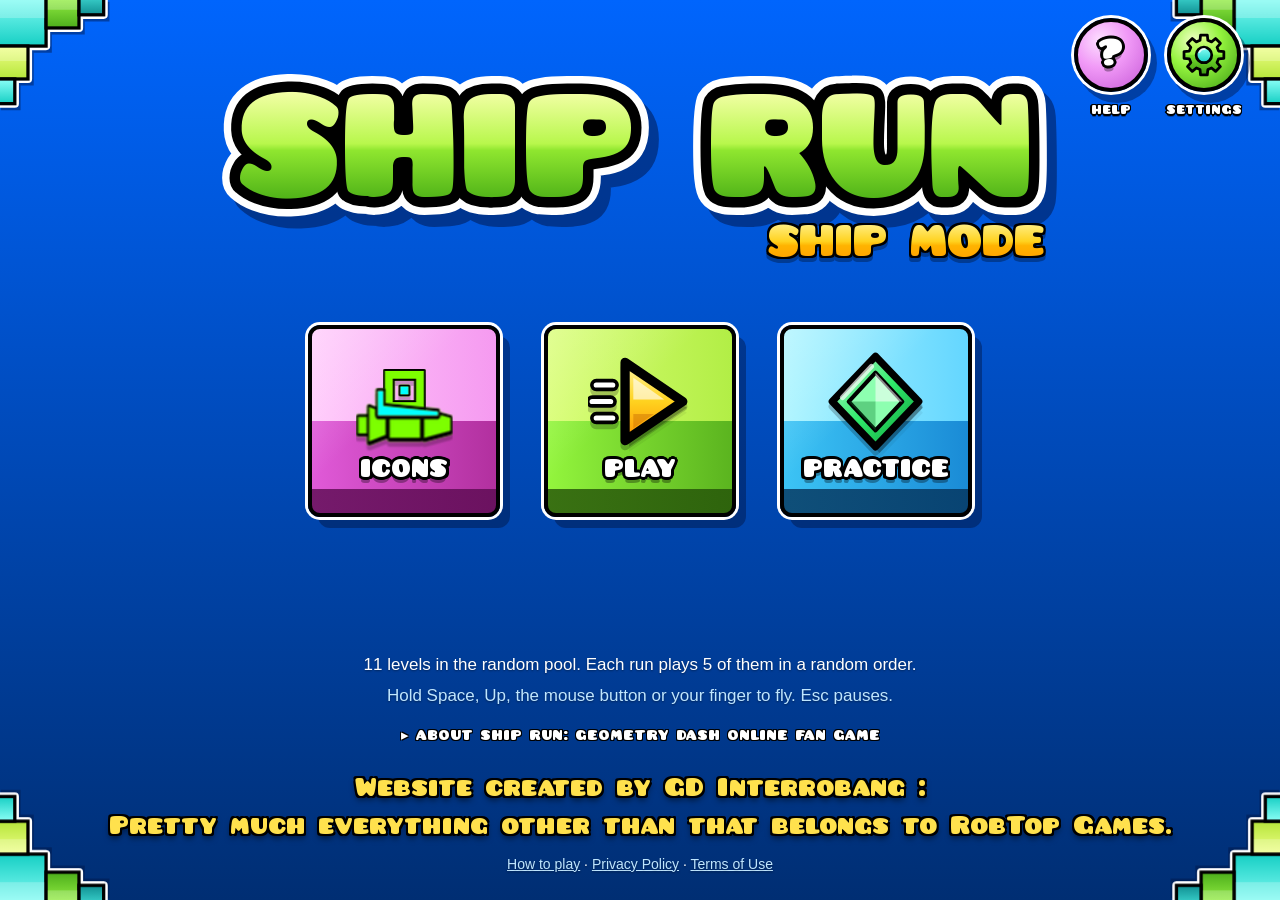
==== commit 6252af1d: "Icon kit: GD's default look instead of Ship Run's own pictures - The default is now cube 1 and ship " ====
--- a/index.html
+++ b/index.html
@@ -334,7 +334,6 @@
 .kit-icon:hover { background: rgba(255,255,255,.1); }
 .kit-icon[aria-pressed="true"] { background: rgba(255,255,255,.18); box-shadow: inset 0 0 0 2px rgba(255,255,255,.85); }
 .kit-icon canvas { width: 100%; height: 100%; display: block; }
-.kit-icon .kit-def { position: absolute; inset: auto 0 1px; font-family: var(--f-gd); font-size: 8px; text-align: center; }
 .kit-colors { padding: 14px 18px 12px; display: grid; gap: 14px; justify-items: center; }
 .kit-colors[hidden] { display: none; }
 .kit-slots { display: flex; gap: 20px; justify-content: center; align-items: center; }
@@ -1355,7 +1354,7 @@
     <div class="kit-row">
       <button type="button" class="round green" id="kitDownload" title="Download as a PNG" aria-label="Download as a PNG"><svg aria-hidden="true"><use href="#i-download"/></svg></button>
       <button type="button" class="round green" id="kitRandom" title="Random icons and colors" aria-label="Random icons and colors"><svg aria-hidden="true"><use href="#i-shuffle"/></svg></button>
-      <button type="button" class="round green" id="kitReset" title="Back to Ship Run's own ship" aria-label="Reset"><svg aria-hidden="true"><use href="#i-restart"/></svg></button>
+      <button type="button" class="round green" id="kitReset" title="Back to the default: cube 1 and ship 1 in lime green and cyan" aria-label="Reset to the default icons"><svg aria-hidden="true"><use href="#i-restart"/></svg></button>
     </div>
     <div class="kit-row" role="tablist" aria-label="Icon type">
       <button type="button" class="round gray kit-form" role="tab" data-kit-tab="cube" title="Cubes" aria-label="Cubes"><canvas></canvas></button>
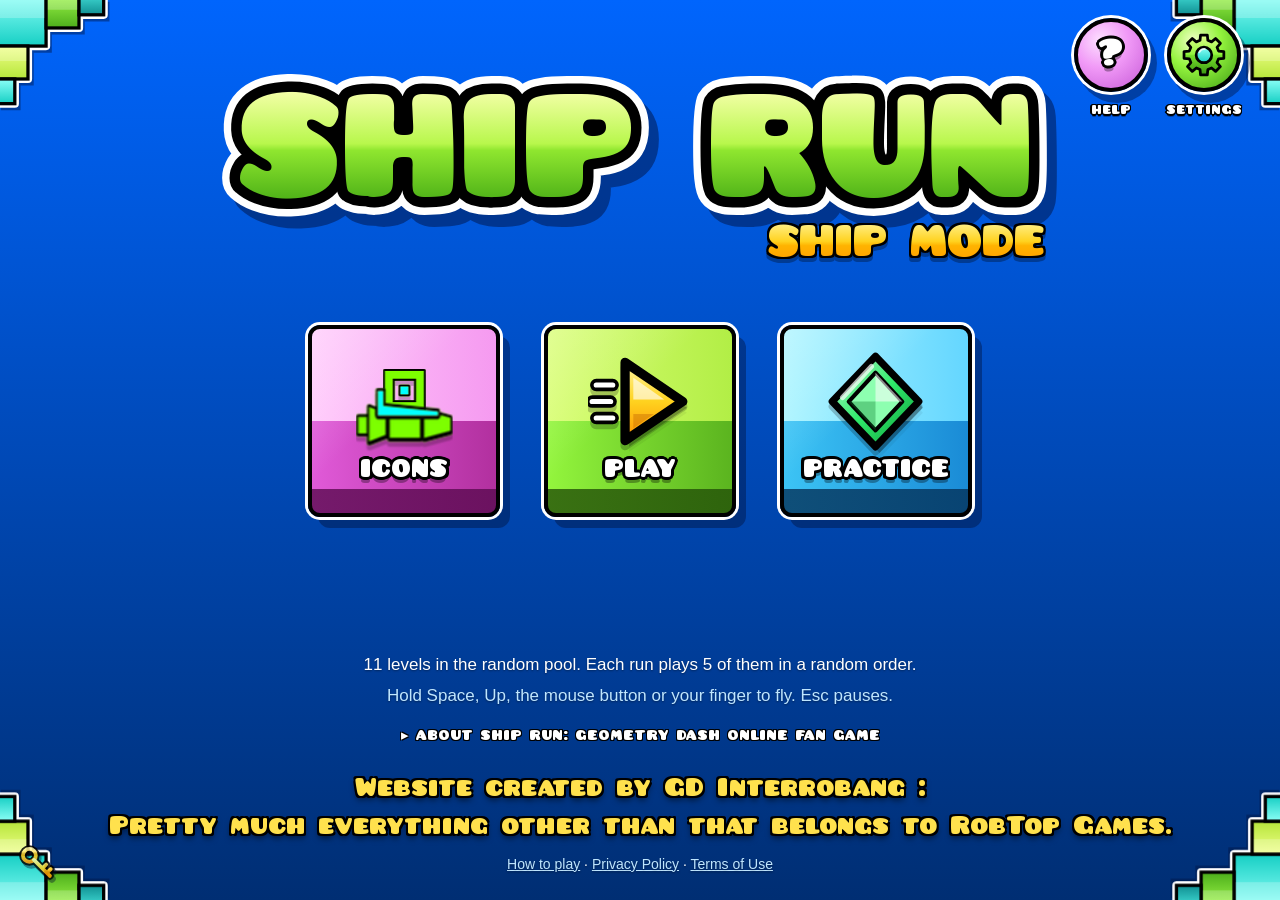
==== commit c8b0e07a: "Dungeon unlock for dev mode, and a dev menu with the editor The key in the bottom left of the main m" ====
--- a/index.html
+++ b/index.html
@@ -122,7 +122,7 @@
       "name": "Does it have practice mode and a level editor?",
       "acceptedAnswer": {
         "@type": "Answer",
-        "text": "Yes. Practice lets you replay any level on its own, and the level editor (turn on Dev Mode in Settings) has editor layers, Edit Group, Edit Object, color triggers and testing."
+        "text": "Yes. Practice lets you replay any level on its own, and the level editor (in dev mode) has editor layers, Edit Group, Edit Object, color triggers and testing."
       }
     }
   ]
@@ -227,6 +227,11 @@
 .corner.br { bottom: 0; right: 0; transform: scale(-1, -1); }
 .menu-corner-right { position: absolute; top: 18px; right: clamp(16px, 3vw, 40px); z-index: 2; display: flex; gap: 18px; }
 .menu-corner-right .round { --r: 74px; }
+/* the dungeon key (bottom left of the menu): opens the dungeon, where dev mode is unlocked */
+.dungeon-key { position: fixed; left: 14px; bottom: calc(14px + env(safe-area-inset-bottom, 0px)); z-index: 3; width: 46px; height: 46px; padding: 4px; border: 0; background: none; cursor: pointer; opacity: .85; transition: transform .14s cubic-bezier(.3,1.7,.5,1); }
+.dungeon-key:hover { opacity: 1; filter: brightness(1.1); }
+.dungeon-key:active { transform: scale(1.15); }
+.dungeon-key svg { width: 100%; height: 100%; overflow: visible; filter: drop-shadow(2px 3px 0 rgba(0, 12, 45, .45)); }
 #btnPlay .tile-icon { animation: playPulse 1.6s ease-in-out infinite; transform-origin: 50% 50%; }
 @keyframes playPulse { 0%, 100% { transform: scale(1); } 50% { transform: scale(1.08); } }
 .tile.blue-face .tile-face { background:
@@ -367,6 +372,19 @@
   .kit-info { grid-template-columns: auto; }
 }
 
+/* ---------- the dungeon (dev mode unlock) ---------- */
+#scr-dungeon { overflow: auto; background: radial-gradient(ellipse at 50% 35%, #2b2433 0%, #15111b 55%, #060509 100%); }
+#scr-dungeon .page-body { max-width: 560px; justify-items: center; padding-top: clamp(24px, 8vh, 80px); text-align: center; }
+.dg-question { font-family: var(--f-gd); font-size: clamp(26px, 6vw, 44px); line-height: 1.2; color: #e9dcff; --ow: 2.4px; }
+.dg-form { display: flex; gap: 10px; width: 100%; }
+.dg-form .gd-input { flex: 1; font-size: 18px; text-align: center; background: rgba(0, 0, 0, .55); border-color: #6b5a80; }
+.dg-msg { min-height: 1.4em; font: 17px/1.4 var(--f-text); color: #c8b8dd; }
+.dg-msg.bad { color: #ff7a7a; }
+.dg-msg.good { color: #8dff6a; }
+.dg-form.shake { animation: dgShake .4s; }
+@keyframes dgShake { 0%, 100% { transform: none; } 20%, 60% { transform: translateX(-10px); } 40%, 80% { transform: translateX(10px); } }
+@media (prefers-reduced-motion: reduce) { .dg-form.shake { animation: none; } }
+
 /* ---------- pages ---------- */
 .page { overflow: auto; }
 .gd-head { position: relative; z-index: 2; display: grid; grid-template-columns: 80px minmax(0, 1fr) 80px; align-items: center; gap: 8px; padding: 16px 16px 4px; }
@@ -1245,6 +1263,14 @@
     <path d="M28 28 L72 72 M72 28 L28 72" stroke="#000" stroke-width="22" stroke-linecap="round"/>
     <path d="M28 28 L72 72 M72 28 L28 72" stroke="#fff" stroke-width="10" stroke-linecap="round"/>
   </symbol>
+  <symbol id="i-key" viewBox="0 0 100 100">
+    <g fill="none" stroke-linecap="round" stroke-linejoin="round">
+      <circle cx="30" cy="30" r="17" stroke="#000" stroke-width="20"/>
+      <path d="M42 42 L84 84 M64 64 L74 54 M76 76 L86 66" stroke="#000" stroke-width="20"/>
+      <circle cx="30" cy="30" r="17" stroke="url(#g-gold)" stroke-width="10"/>
+      <path d="M42 42 L84 84 M64 64 L74 54 M76 76 L86 66" stroke="url(#g-gold)" stroke-width="10"/>
+    </g>
+  </symbol>
   <symbol id="i-corner" viewBox="0 0 140 140">
     <path d="M-6 -6 H126 V18 H96 V34 H56 V56 H34 V96 H18 V126 H-6 Z" transform="translate(7 8)" fill="#001640" opacity=".45"/>
     <path d="M-6 -6 H126 V18 H96 V34 H56 V56 H34 V96 H18 V126 H-6 Z" fill="#fff" stroke="#fff" stroke-width="10" stroke-linejoin="round"/>
@@ -1293,10 +1319,8 @@
       <button class="tile blue-face" id="btnPractice" aria-label="Practice one level">
         <span class="tile-face"><svg class="tile-icon" aria-hidden="true"><use href="#i-practice"/></svg><span class="tile-label" data-fit>PRACTICE</span></span>
       </button>
-      <button class="tile orange-face" id="btnEditor" aria-label="Level editor" hidden>
-        <span class="tile-face"><svg class="tile-icon" aria-hidden="true"><use href="#i-tools"/></svg><span class="tile-label" data-fit>EDITOR</span></span>
-      </button>
     </div>
+    <button class="dungeon-key" id="btnKey" aria-label="A key" title="A key"><svg aria-hidden="true"><use href="#i-key"/></svg></button>
     <footer class="menu-foot">
       <p id="menuNote"></p>
       <p class="keys">Hold Space, Up, the mouse button or your finger to fly. Esc pauses.</p>
@@ -1328,7 +1352,7 @@
           <dt>Do I need to download anything?</dt><dd>No. Ship Run is an HTML5 browser game, so there is no download, install, extension or login. It works in Chrome, Edge, Firefox and Safari.</dd>
           <dt>Can I play on a Chromebook, PC, Mac or phone?</dt><dd>Yes. Ship Run runs in the browser on Chromebooks, Windows PCs, Macs, iPhones, iPads and Android phones and tablets.</dd>
           <dt>Is Ship Run Geometry Dash unblocked?</dt><dd>Ship Run runs straight from ship-run.world with no download or extension, so you can play wherever that site opens. Whether a school or work network allows it depends on that network's rules.</dd>
-          <dt>Does it have practice mode and a level editor?</dt><dd>Yes. Practice lets you replay any level on its own, and the level editor (turn on Dev Mode in Settings) has editor layers, Edit Group, Edit Object, color triggers and testing.</dd>
+          <dt>Does it have practice mode and a level editor?</dt><dd>Yes. Practice lets you replay any level on its own, and the level editor (in dev mode) has editor layers, Edit Group, Edit Object, color triggers and testing.</dd>
         </dl>
         <p>New to it? Read <a href="how-to-play.html">how to play Ship Run: Geometry Dash ship mode controls, portals, practice mode and the level editor</a>.</p>
         <p><a href="privacy.html">Privacy Policy</a> · <a href="terms.html">Terms of Use</a></p>
@@ -1381,6 +1405,20 @@
     </div>
     <p class="kit-credit">Icon kit based on <a href="https://gdbrowser.com/iconkit/" target="_blank" rel="noopener">GDBrowser's Online Icon Kit</a>
       by GD Colon. The icons and colors are from Geometry Dash and belong to RobTop Games.</p>
+  </section>
+
+  <section id="scr-dungeon" class="screen page" hidden>
+    <header class="gd-head">
+      <button class="back-btn" data-go="menu" aria-label="Back to menu"><svg><use href="#i-back"/></svg></button>
+    </header>
+    <div class="page-body">
+      <h2 class="dg-question o" id="dgQuestion">WHAT IS YOUR NAME?</h2>
+      <form class="dg-form" id="dgForm" autocomplete="off">
+        <input class="gd-input" id="dgName" type="text" maxlength="40" spellcheck="false" autocapitalize="off" autocorrect="off" aria-labelledby="dgQuestion">
+        <button class="gd-btn" type="submit">ENTER</button>
+      </form>
+      <p class="dg-msg" id="dgMsg" role="status"></p>
+    </div>
   </section>
 
   <section id="scr-practice" class="screen page" hidden>
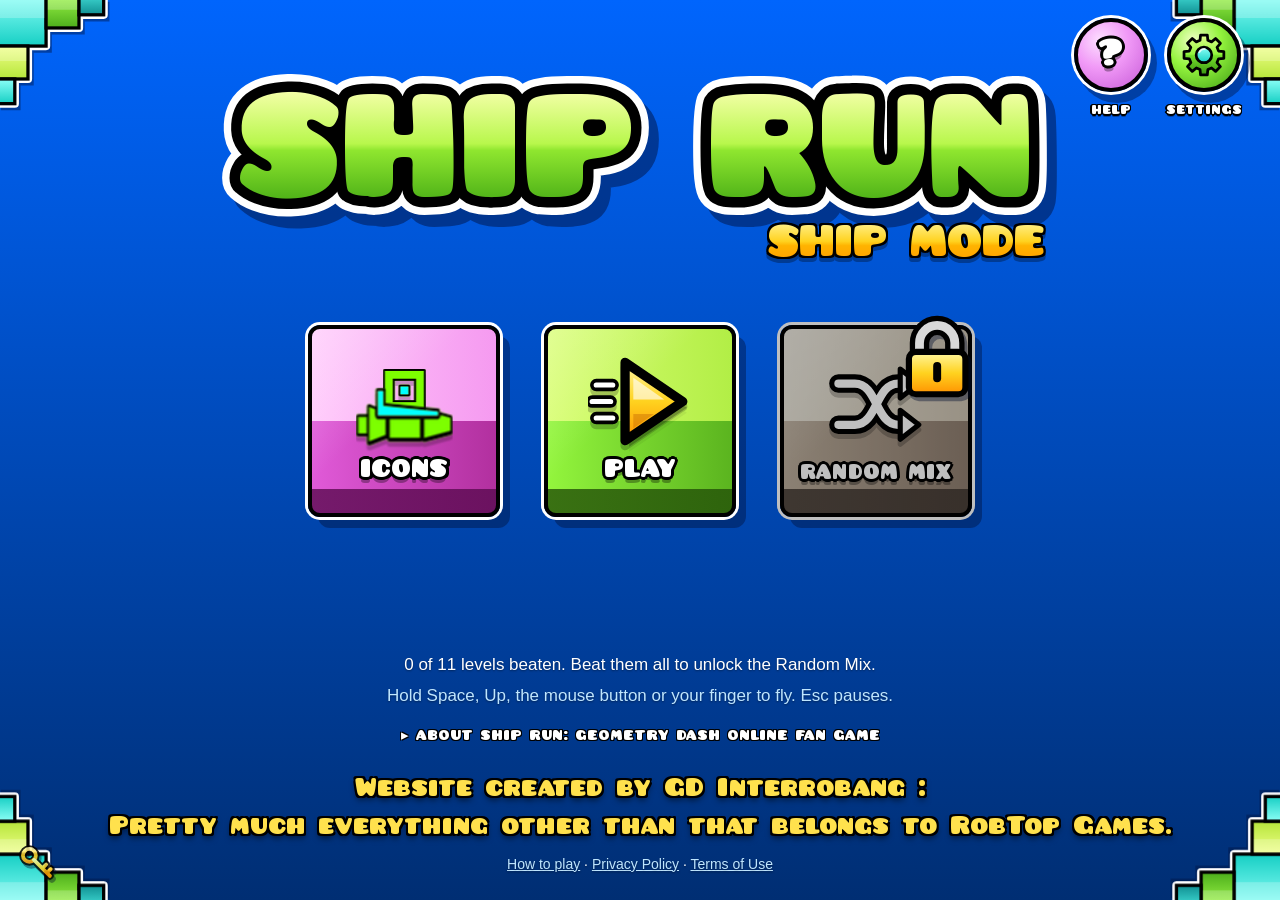
==== commit 8fc14d1e: "Levels in order with unlocks, saved progress, and a locked Random Mix PLAY now opens the level path:" ====
--- a/index.html
+++ b/index.html
@@ -372,6 +372,22 @@
   .kit-info { grid-template-columns: auto; }
 }
 
+/* ---------- locked tiles and the level path ---------- */
+.tile { position: relative; }
+.tile-lock { position: absolute; right: -10px; top: -12px; width: 46%; height: 46%; display: none; filter: drop-shadow(3px 4px 0 rgba(0, 12, 45, .4)); }
+.tile.locked .tile-lock { display: block; }
+.tile.locked .tile-face { filter: grayscale(.85) brightness(.75); }
+.gd-row.path-row { flex-wrap: nowrap; }
+.path-row .gd-row-main { flex: 1 1 0; }
+.path-row .gd-row-name { font-size: clamp(18px, 5vw, 24px); overflow-wrap: break-word; }
+.path-num { flex: none; width: 1.6em; font-family: var(--f-gd); font-size: 28px; text-align: center; color: var(--cream); --ow: 2px; }
+.path-bar { display: flex; align-items: center; gap: 10px; max-width: 360px; --u: 1.1px; }
+.path-bar .o { font-family: var(--f-gd); font-size: 15px; min-width: 3.2em; }
+.path-row.beaten .path-num { color: #8dff6a; }
+.path-row.locked .gd-row-name, .path-row.locked .path-num { opacity: .55; }
+.path-lock { width: 44px; height: 44px; flex: none; }
+.path-check { width: 1em; height: 1em; vertical-align: -.1em; margin-left: .3em; }
+
 /* ---------- the dungeon (dev mode unlock) ---------- */
 #scr-dungeon { overflow: auto; background: radial-gradient(ellipse at 50% 35%, #2b2433 0%, #15111b 55%, #060509 100%); }
 #scr-dungeon .page-body { max-width: 560px; justify-items: center; padding-top: clamp(24px, 8vh, 80px); text-align: center; }
@@ -1271,6 +1287,16 @@
       <path d="M42 42 L84 84 M64 64 L74 54 M76 76 L86 66" stroke="url(#g-gold)" stroke-width="10"/>
     </g>
   </symbol>
+  <symbol id="i-check" viewBox="0 0 30 30">
+    <path d="M5 15.5 L12 22.5 L25.5 6.5" fill="none" stroke="#000" stroke-width="8.5" stroke-linecap="round" stroke-linejoin="round"/>
+    <path d="M5 15.5 L12 22.5 L25.5 6.5" fill="none" stroke="#6dff3a" stroke-width="4.2" stroke-linecap="round" stroke-linejoin="round"/>
+  </symbol>
+  <symbol id="i-lock" viewBox="0 0 100 100">
+    <path d="M30 46 V34 A20 20 0 0 1 70 34 V46" fill="none" stroke="#000" stroke-width="22"/>
+    <path d="M30 46 V34 A20 20 0 0 1 70 34 V46" fill="none" stroke="#d9d9d9" stroke-width="10"/>
+    <rect x="18" y="44" width="64" height="48" rx="8" fill="url(#g-gold)" stroke="#000" stroke-width="7"/>
+    <path d="M50 60 V74" stroke="#000" stroke-width="9" stroke-linecap="round"/>
+  </symbol>
   <symbol id="i-corner" viewBox="0 0 140 140">
     <path d="M-6 -6 H126 V18 H96 V34 H56 V56 H34 V96 H18 V126 H-6 Z" transform="translate(7 8)" fill="#001640" opacity=".45"/>
     <path d="M-6 -6 H126 V18 H96 V34 H56 V56 H34 V96 H18 V126 H-6 Z" fill="#fff" stroke="#fff" stroke-width="10" stroke-linejoin="round"/>
@@ -1313,11 +1339,12 @@
       <button class="tile pink-face" id="btnIcons" aria-label="Icon kit: pick your cube, ship and colors">
         <span class="tile-face"><canvas class="tile-icon" id="kitTileIcon" aria-hidden="true"></canvas><span class="tile-label" data-fit>ICONS</span></span>
       </button>
-      <button class="tile" id="btnPlay" aria-label="Play a random run">
+      <button class="tile" id="btnPlay" aria-label="Play the levels">
         <span class="tile-face"><svg class="tile-icon" aria-hidden="true"><use href="#i-play"/></svg><span class="tile-label" data-fit>PLAY</span></span>
       </button>
-      <button class="tile blue-face" id="btnPractice" aria-label="Practice one level">
-        <span class="tile-face"><svg class="tile-icon" aria-hidden="true"><use href="#i-practice"/></svg><span class="tile-label" data-fit>PRACTICE</span></span>
+      <button class="tile orange-face" id="btnMix" aria-label="Random mix">
+        <span class="tile-face"><svg class="tile-icon" aria-hidden="true"><use href="#i-shuffle"/></svg><span class="tile-label" data-fit>RANDOM MIX</span></span>
+        <svg class="tile-lock" aria-hidden="true"><use href="#i-lock"/></svg>
       </button>
     </div>
     <button class="dungeon-key" id="btnKey" aria-label="A key" title="A key"><svg aria-hidden="true"><use href="#i-key"/></svg></button>
@@ -1333,8 +1360,8 @@
           play Geometry Dash-style levels online right here, with no download, no install and no login.</p>
         <h2>How to play</h2>
         <p>Hold Space, the Up arrow, the mouse button or your finger to fly the ship up, and let go to fall. Press Esc to pause.
-          <b>Play</b> starts a random run of 5 levels back to back; crash once and a new run starts. <b>Practice</b> mode lets
-          you replay any single level as many times as you like and collect its user coins.</p>
+          <b>Play</b> opens the levels, from easiest to hardest: beat one to unlock the next, and collect its user coins.
+          Beat them all to unlock the <b>Random Mix</b>: 5 random levels back to back, where one crash starts a new mix.</p>
         <h2>Features</h2>
         <ul>
           <li>Ship mode levels inspired by Clubstep, Clutterfunk, Cycles, ElectroDynamix, Nightmare, Necropolis and more.</li>
@@ -1421,20 +1448,19 @@
     </div>
   </section>
 
-  <section id="scr-practice" class="screen page" hidden>
+  <section id="scr-path" class="screen page" hidden>
     <svg class="corner tl" aria-hidden="true"><use href="#i-corner"/></svg>
     <svg class="corner tr" aria-hidden="true"><use href="#i-corner"/></svg>
     <svg class="corner bl" aria-hidden="true"><use href="#i-corner"/></svg>
     <svg class="corner br" aria-hidden="true"><use href="#i-corner"/></svg>
     <header class="gd-head">
       <button class="back-btn" data-go="menu" aria-label="Back to menu"><svg><use href="#i-back"/></svg></button>
-      <h2><span class="gold" data-fit>PRACTICE</span></h2>
+      <h2><span class="gold" data-fit>LEVELS</span></h2>
     </header>
     <div class="page-body">
-      <p class="page-note">Play one level on its own. Crashing restarts just that level.</p>
+      <p class="page-note" id="pathNote">Beat a level to unlock the next one.</p>
       <div class="gd-list">
-        <div class="gd-list-head"><span class="gold">LEVELS</span></div>
-        <div id="practiceList"></div>
+        <div id="pathList"></div>
       </div>
     </div>
   </section>
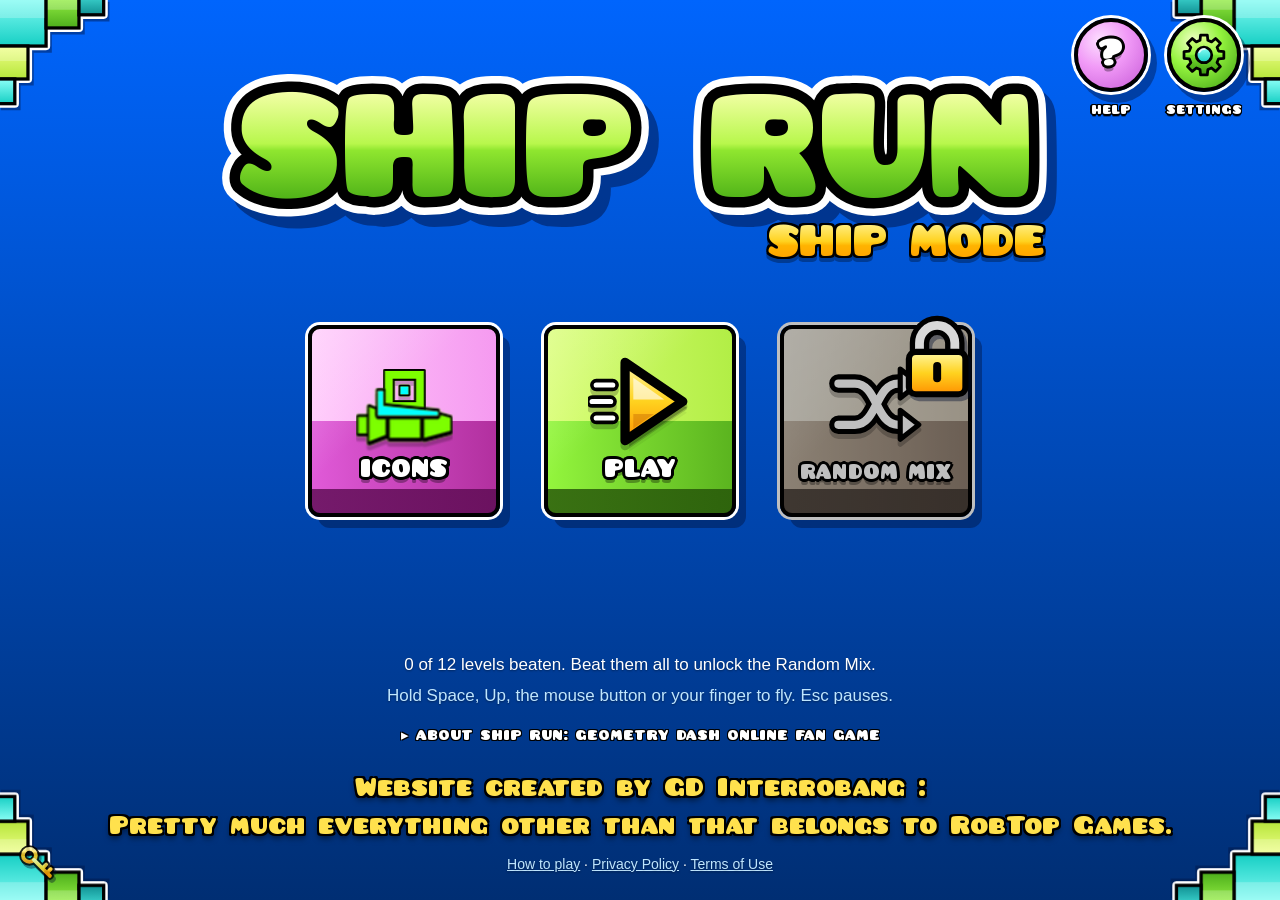
==== commit 67bad01f: "Import Geometry Dash levels (.gmd, .gmd2, .lvl, level strings) IMPORT FILE and PASTE LEVEL CODE in t" ====
--- a/index.html
+++ b/index.html
@@ -339,6 +339,14 @@
 .kit-icon:hover { background: rgba(255,255,255,.1); }
 .kit-icon[aria-pressed="true"] { background: rgba(255,255,255,.18); box-shadow: inset 0 0 0 2px rgba(255,255,255,.85); }
 .kit-icon canvas { width: 100%; height: 100%; display: block; }
+.kit-icon.locked canvas { opacity: .3; }
+.kit-icon.locked::after { content: ''; position: absolute; inset: 22% 30%; background: url("data:image/svg+xml,%3Csvg xmlns='http://www.w3.org/2000/svg' viewBox='0 0 100 100'%3E%3Cpath d='M30 46 V34 A20 20 0 0 1 70 34 V46' fill='none' stroke='%23000' stroke-width='22'/%3E%3Cpath d='M30 46 V34 A20 20 0 0 1 70 34 V46' fill='none' stroke='%23d9d9d9' stroke-width='10'/%3E%3Crect x='18' y='44' width='64' height='48' rx='8' fill='%23ffc61f' stroke='%23000' stroke-width='7'/%3E%3C/svg%3E") center / contain no-repeat; pointer-events: none; }
+.rw-list { display: grid; gap: 10px; }
+.rw-row { display: grid; grid-template-columns: 70px minmax(0, 1fr) 90px; gap: 12px; align-items: center; }
+.rw-prev { width: 90px; height: 54px; }
+.path-reward { display: flex; gap: 2px; flex: none; }
+.path-reward canvas { width: 44px; height: 38px; }
+@media (max-width: 520px) { .path-reward { display: none; } }
 .kit-colors { padding: 14px 18px 12px; display: grid; gap: 14px; justify-items: center; }
 .kit-colors[hidden] { display: none; }
 .kit-slots { display: flex; gap: 20px; justify-content: center; align-items: center; }
@@ -520,6 +528,14 @@
 .hk-dot.red { background: #ff3b3b; }
 .hud-noclip { font-family: var(--f-gd); font-size: calc(var(--u) * 9); color: #ff6b5c; text-shadow: 0 0 0 #000, 1px 1px 0 #000, -1px -1px 0 #000, 1px -1px 0 #000, -1px 1px 0 #000; }
 .pause-btn { position: absolute; top: calc(var(--u) * 6); right: calc(var(--u) * 8); --r: calc(var(--u) * 28); pointer-events: auto; }
+.cp-btns { position: absolute; bottom: calc(var(--u) * 8); left: 50%; transform: translateX(-50%); display: flex; gap: calc(var(--u) * 14); pointer-events: auto; }
+.cp-btns .round { --r: calc(var(--u) * 30); box-shadow: 0 0 0 calc(var(--u) * 1.5) #fff; border-width: calc(var(--u) * 2); }
+.cp-btns .round:disabled { opacity: .4; cursor: default; }
+.frame.practice .hud-progress .progress-fill { background: linear-gradient(180deg, #b9fbff, #3fd8f0 55%, #1a9fc4); }
+.path-bar.practice .progress-fill { background: linear-gradient(180deg, #b9fbff, #3fd8f0 55%, #1a9fc4); }
+.path-bar.practice { margin-top: -2px; }
+.path-row .gd-row-actions { flex-direction: column; align-items: stretch; flex: none; }
+.path-row .path-bar { min-width: 0; }
 .pause-btn svg { width: calc(var(--r) * .72); height: calc(var(--r) * .72); }
 .overlay { position: absolute; inset: 0; display: grid; place-items: center; align-content: center; gap: calc(var(--u) * 12); padding: calc(var(--u) * 14); background: rgba(0, 0, 0, .38); cursor: default; }
 .gd-dark { background: rgba(0, 0, 0, .62); border-radius: 22px; }
@@ -1458,7 +1474,7 @@
       <h2><span class="gold" data-fit>LEVELS</span></h2>
     </header>
     <div class="page-body">
-      <p class="page-note" id="pathNote">Beat a level to unlock the next one.</p>
+      <p class="page-note" id="pathNote">Beat a level to unlock the next one. Practice drops checkpoints as you fly, but only a normal run counts.</p>
       <div class="gd-list">
         <div id="pathList"></div>
       </div>
@@ -1488,7 +1504,7 @@
       </div>
       <div class="btn-row">
         <button class="gd-btn gray" id="btnImportFile">IMPORT FILE</button>
-        <input type="file" id="importFile" accept=".js,.json,.txt" hidden>
+        <input type="file" id="importFile" accept=".js,.json,.txt,.gmd,.gmd2,.lvl" hidden>
         <button class="gd-btn gray" id="btnPasteCode">PASTE LEVEL CODE</button>
         <button class="gd-btn red" id="btnResetSite" hidden>UNDO BROWSER EDITS</button>
       </div>
@@ -1510,6 +1526,10 @@
             <div class="hud-labels o" id="hudLabels"></div>
           </div>
           <button class="round dark pause-btn" id="btnPause" aria-label="Pause"><svg><use href="#i-pause"/></svg></button>
+          <div class="cp-btns" id="cpBtns" hidden>
+            <button class="round cyan" id="cpPlace" aria-label="Place a checkpoint (Z)"><svg aria-hidden="true"><use href="#i-practice"/></svg></button>
+            <button class="round gray" id="cpRemove" aria-label="Remove the last checkpoint (X)"><svg aria-hidden="true"><use href="#i-x"/></svg></button>
+          </div>
         </div>
         <div class="overlay" id="overlay" hidden></div>
       </div>
@@ -1741,6 +1761,7 @@
 <script src="levels.js"></script>
 <script src="sprites.js"></script>
 <script src="icons.js"></script>
+<script src="gd-import.js"></script>
 <script src="game.js"></script>
 </body>
 </html>
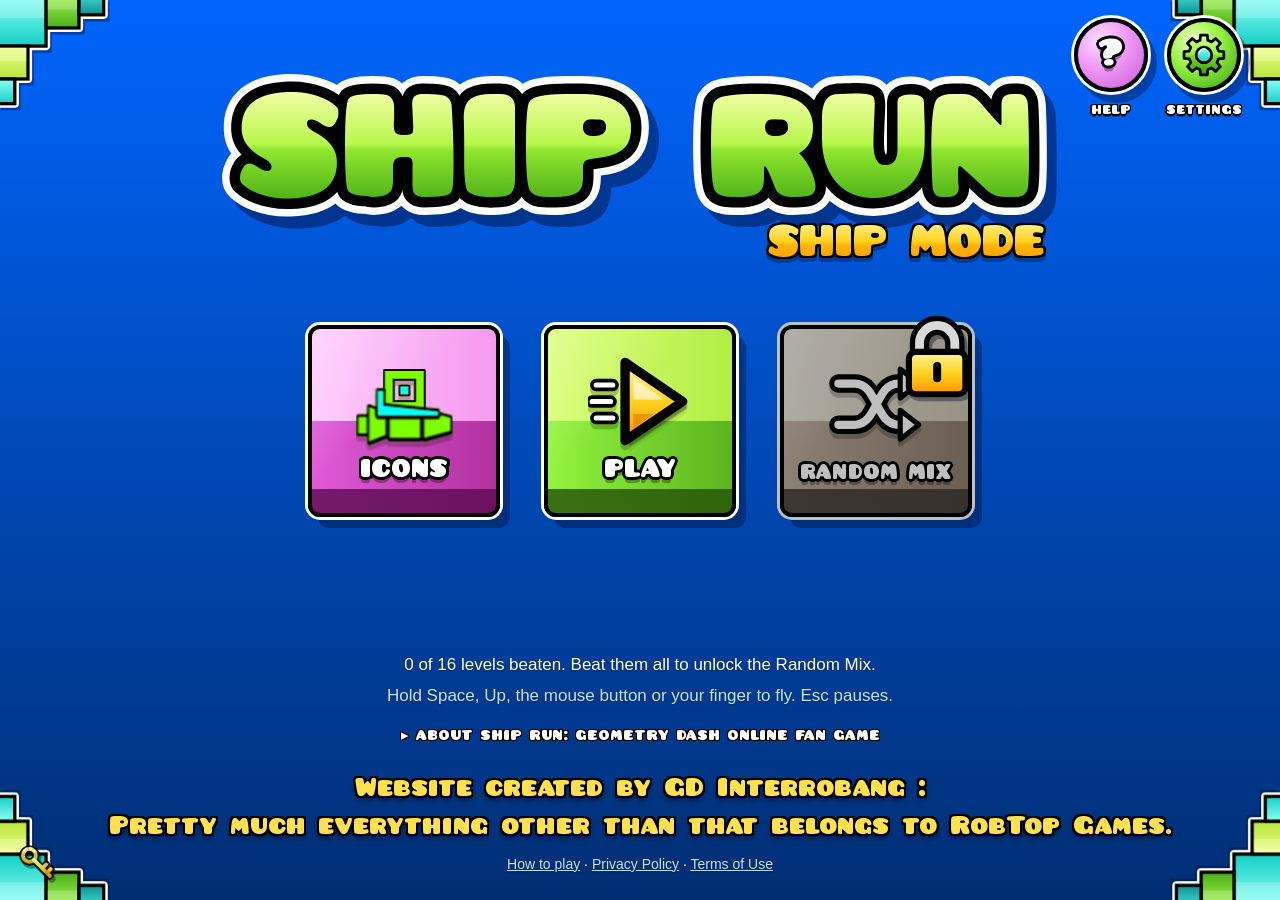
==== commit 248ffbe8: "Load GoatCounter over explicit https and upgrade any http requests Co-Authored-By: Claude Opus 5.5 <" ====
--- a/index.html
+++ b/index.html
@@ -2,6 +2,7 @@
 <html lang="en">
 <head>
 <meta charset="utf-8">
+<meta http-equiv="Content-Security-Policy" content="upgrade-insecure-requests">
 <meta name="viewport" content="width=device-width, initial-scale=1, viewport-fit=cover">
 <title>Ship Run – Geometry Dash Online Fan Game | Play Free, No Download</title>
 <meta name="description" content="Play Ship Run, a free Geometry Dash online fan game built around GD ship mode. No download, no login: play in your browser on PC, Chromebook, Mac or phone, with practice mode and a level editor.">
@@ -1108,7 +1109,7 @@
 }
 </style>
 <!-- GoatCounter: privacy-friendly stats, no cookies or personal data. Stats: https://thesashanator.goatcounter.com -->
-<script data-goatcounter="https://thesashanator.goatcounter.com/count" async src="//gc.zgo.at/count.js"></script>
+<script data-goatcounter="https://thesashanator.goatcounter.com/count" async src="https://gc.zgo.at/count.js"></script>
 </head>
 <body>
 <svg class="sprite" aria-hidden="true" focusable="false">
